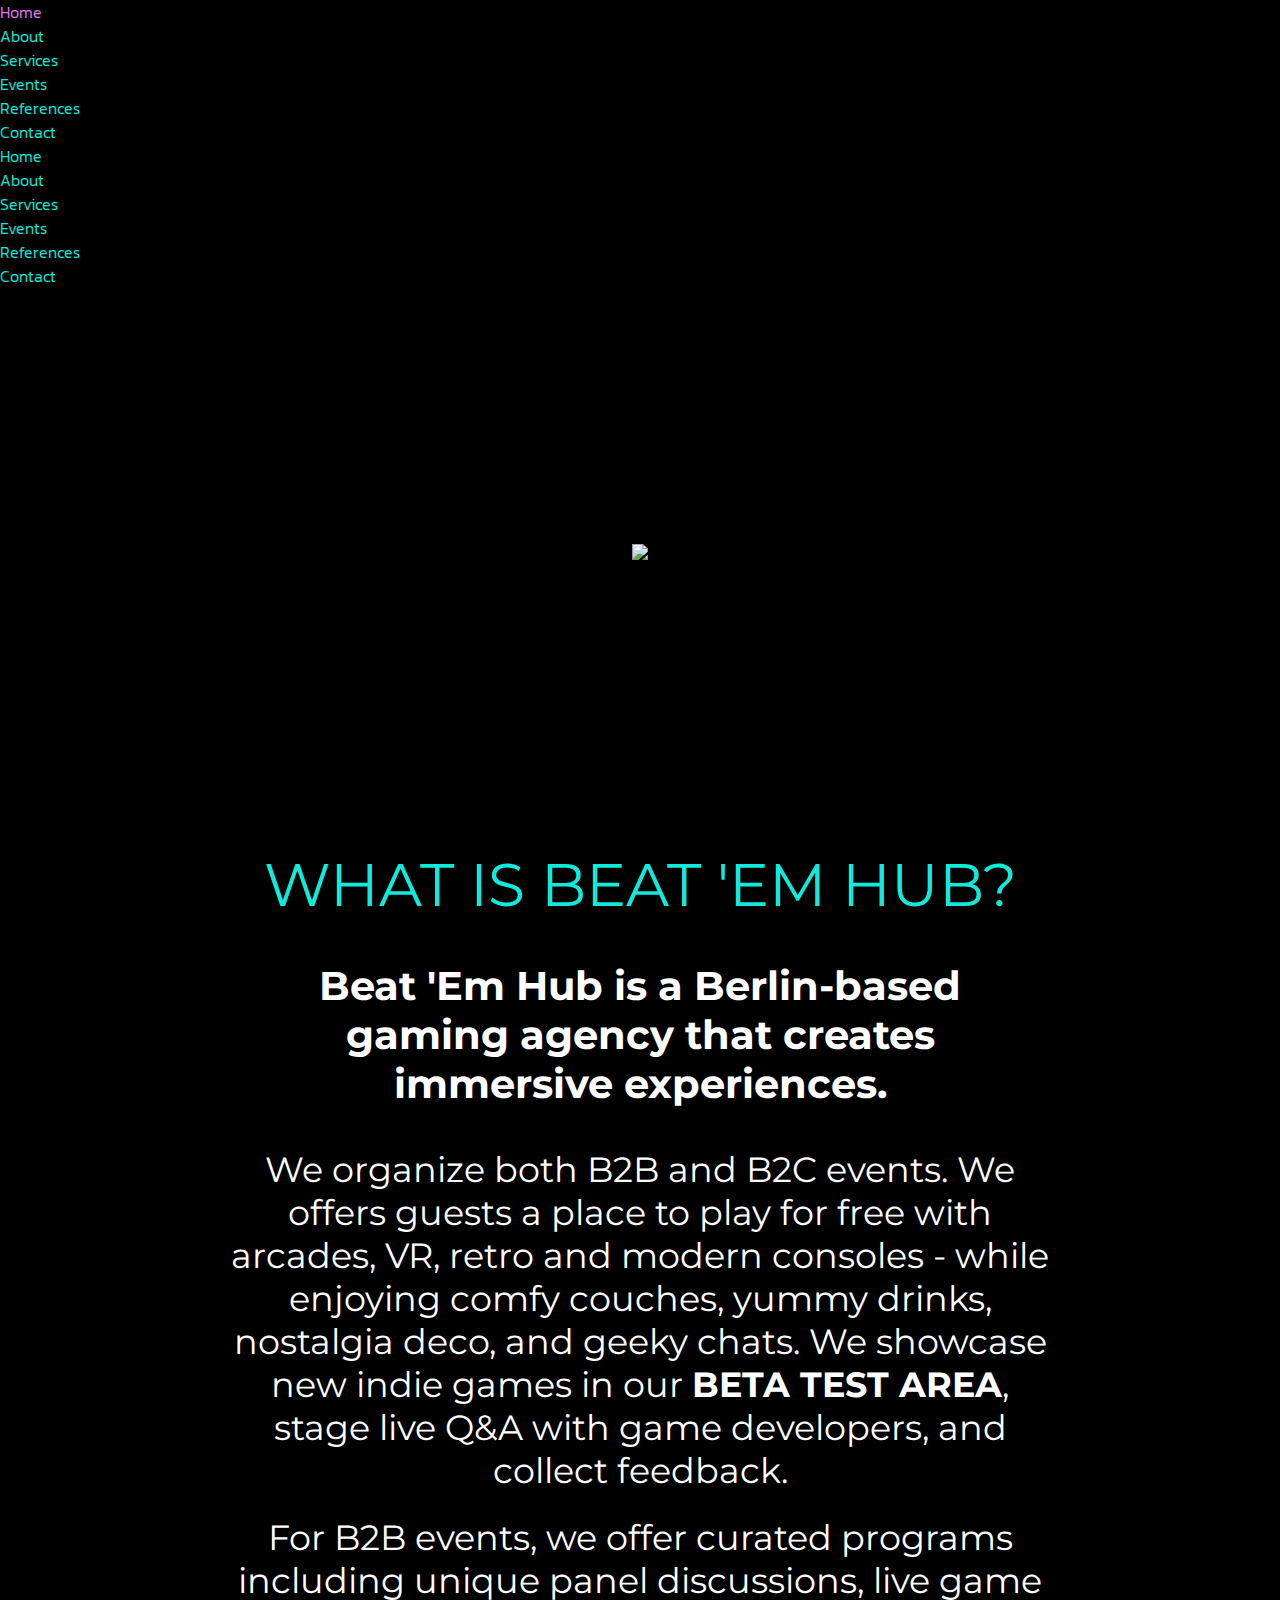
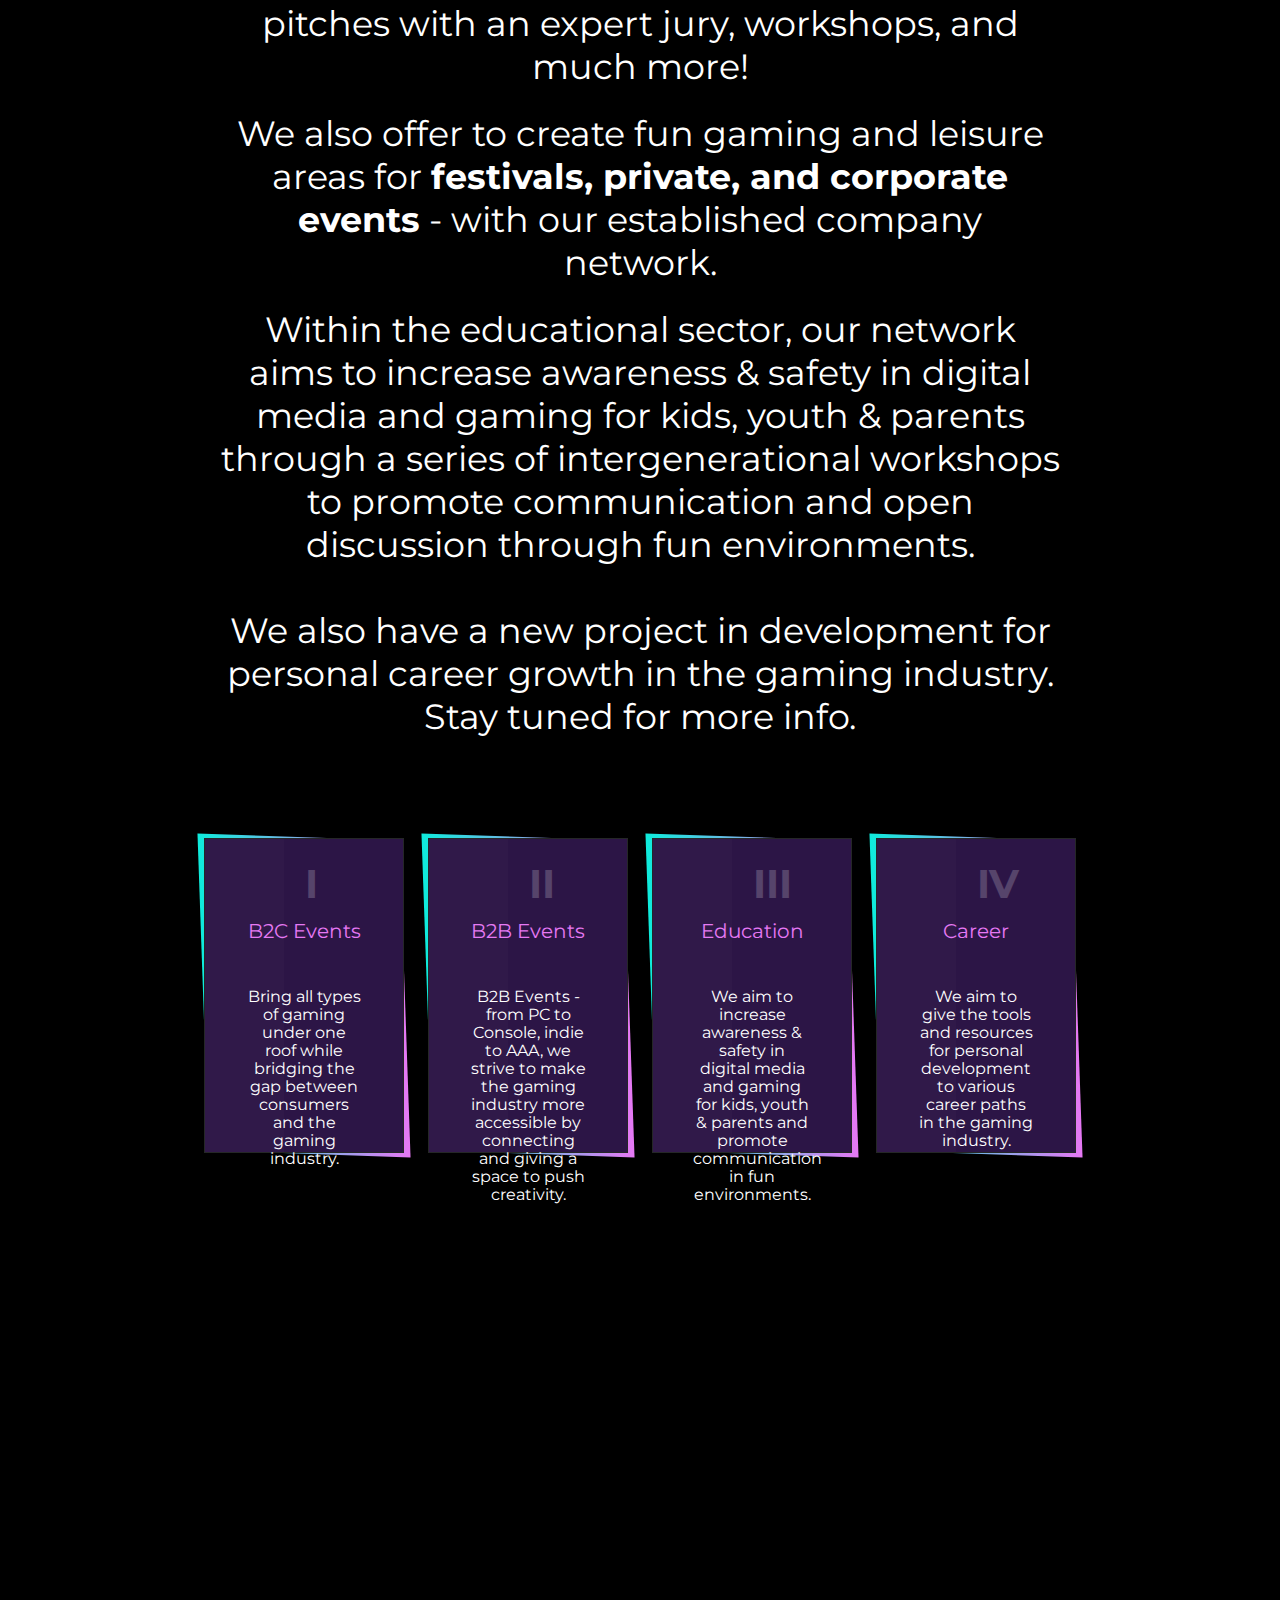
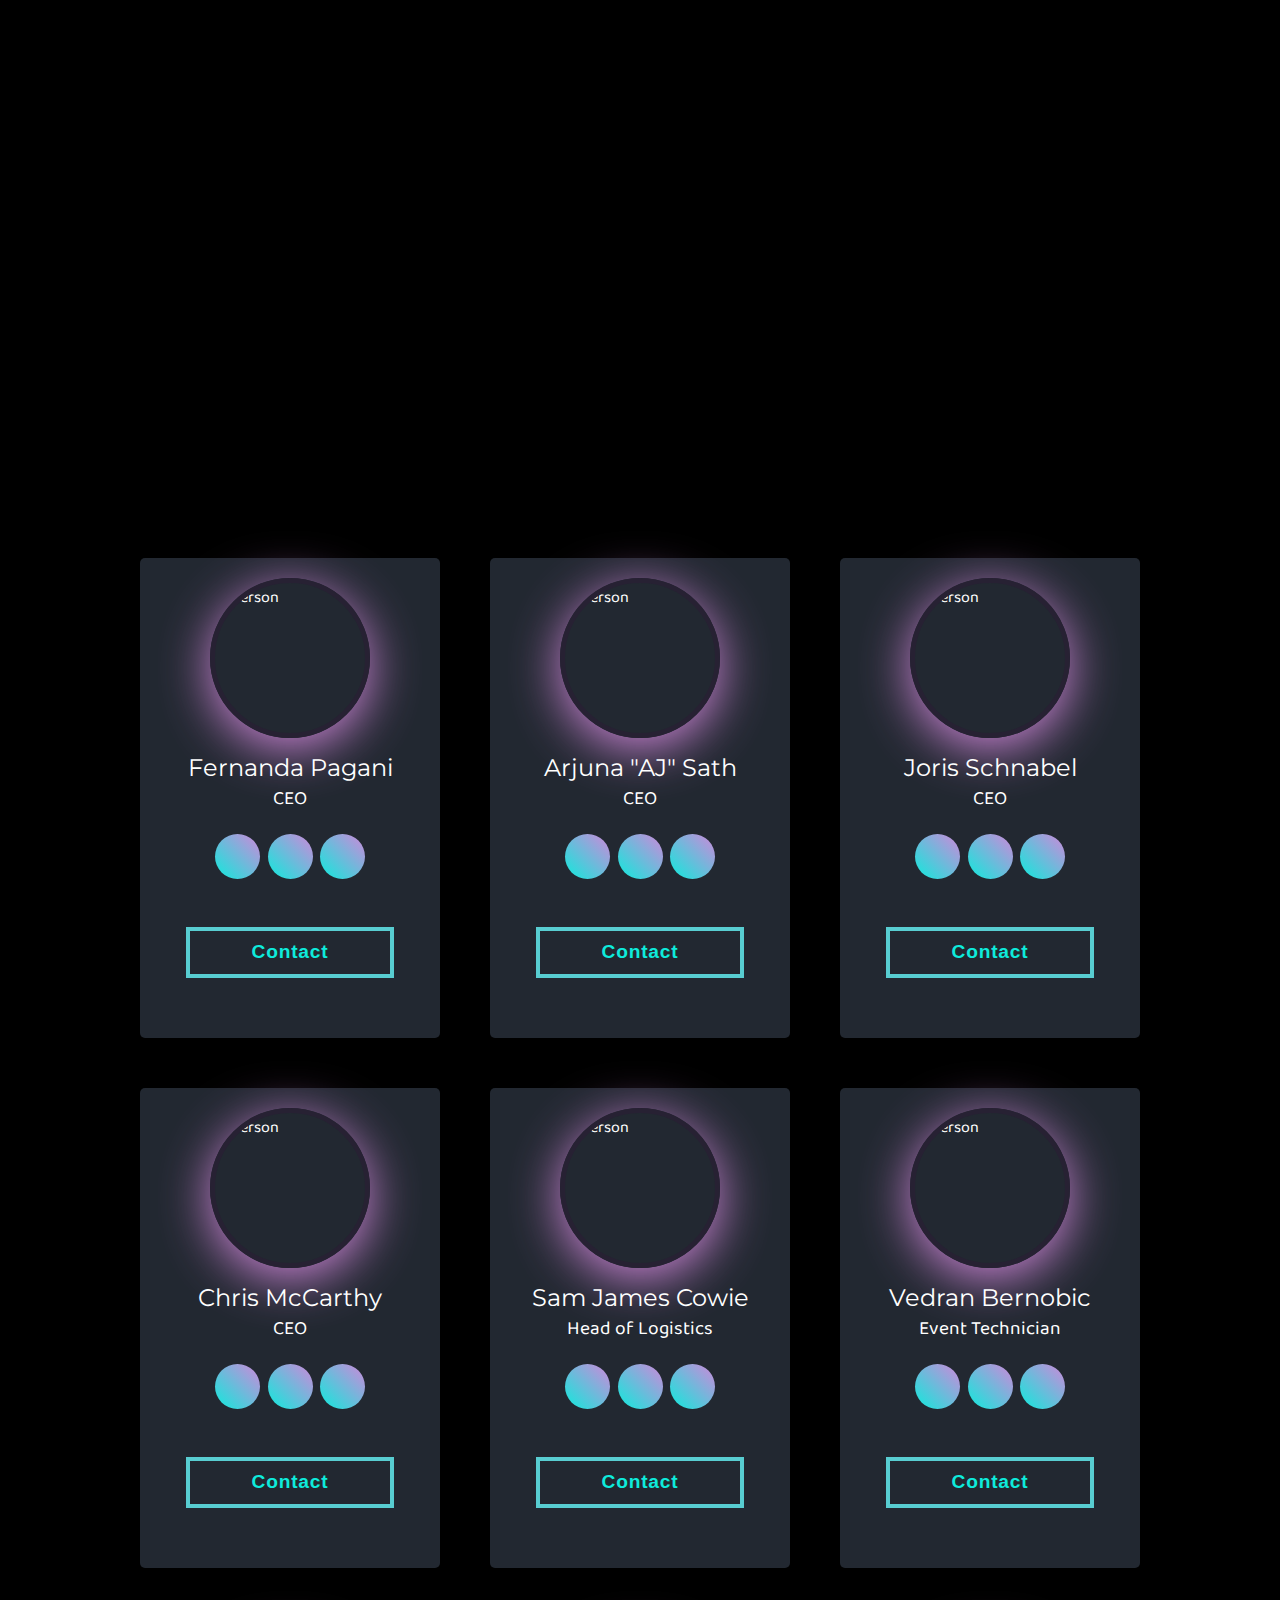
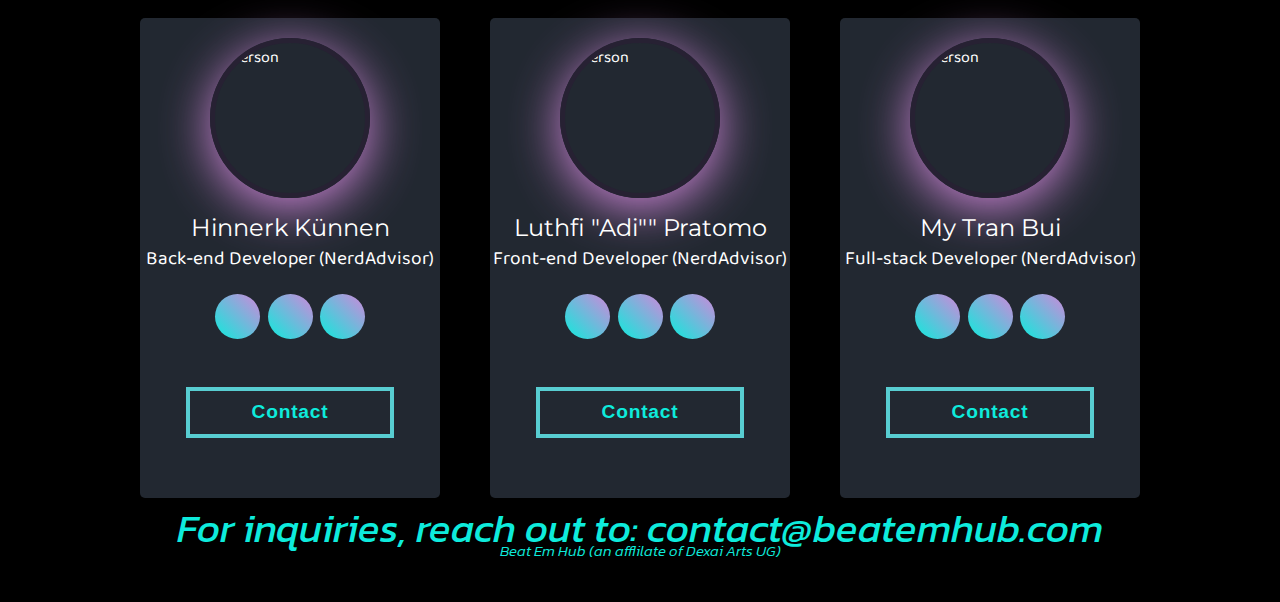
==== aboutus.html @ a9e41e8b "Merge branch 'makeover' of https://github.com/BirdBoxCode/beatemhub into newpages" ====
<!DOCTYPE html>
<html>
  <head>
    <meta charset="UTF-8"/>
    <meta http-equiv="X-UA-Compatible" content="IE=edge"/>
    <meta name="viewport" content="width=device-width, initial-scale=1.0">
    <meta name="twitter:card" content="summary">
    <link rel = "shortcut icon" type = "image/jpg" href = "https://github.com/ThiefinaboX/beatemhub/blob/main/docs/favicon.png?raw=true">
    <link rel="stylesheet" href="https://use.fontawesome.com/releases/v6.1.2/css/all.css">
    <link rel="stylesheet" href="style.css" />
    <link rel="preconnect" href="https://fonts.googleapis.com">
    <link rel="preconnect" href="https://fonts.gstatic.com" crossorigin>
    <link href="https://fonts.googleapis.com/css2?family=Kanit:wght@200;300;500;600&family=Montserrat+Alternates:wght@200&family=Montserrat:wght@300;600&display=swap" rel="stylesheet">
    <link href="https://unpkg.com/aos@2.3.1/dist/aos.css" rel="stylesheet">
    <script src="https://unpkg.com/aos@2.3.1/dist/aos.js"></script>
    <script src="https://kit.fontawesome.com/f1eb067cf6.js" crossorigin="anonymous"></script>
    <title>Beat 'Em Hub</title>
    <meta name="description" content= "Berlin based gaming network and gaming event organiser">
<!-- test -->
  </head>

  <body>
    <div class="boxed-wrapper">
      <header>
        <nav class ="beh-nav">
          <a id="home"></a>
          <ul>
            <li><a href="index.html" onclick="slowScrollToElement('home')">Home</a></li>
            <li><a href="aboutus.html" onclick="slowScrollToElement('aboutarea')">About</a></li>
            <li><a href="services.html" onclick="slowScrollToElement('servicesarea')">Services</a></li>
            <li><a href="events.html" onclick="slowScrollToElement('events')">Events</a></li>
            <li><a href="references.html" onclick="slowScrollToElement('clientarea')">References</a></li>
            <li><a href="#contactarea" onclick="slowScrollToElement('contactarea')">Contact</a></li>
          </ul>
        </nav>
        <div class ="mobile-nav">
          <div id="hamburger-icon" onclick="toggleMobileMenu(this)">
            <div class="bar1"></div>
            <div class="bar2"></div>
            <div class="bar3"></div>
            <ul class="mobile-menu">
              <li><a href="#home" onclick="slowScrollToElement('home')">Home</a></li>
              <li><a href="#aboutarea" onclick="slowScrollToElement('aboutarea')">About</a></li>
              <li><a href="#servicesarea" onclick="slowScrollToElement('servicesarea')">Services</a></li>
              <li><a href="#events" onclick="slowScrollToElement('events')">Events</a></li>
              <li><a href="#clientarea" onclick="slowScrollToElement('clientarea')">References</a></li>
              <li><a href="#contactarea" onclick="slowScrollToElement('contactarea')">Contact</a></li>
            </ul>
          </div>
        </div>
        <!-- social icons -->
        <div id="social-icons">
          <ul class = "icons">
            <li>
              <a href="https://discord.gg/Sd22pa438Q" target="_blank">
                <i class="fa-brands fa-discord"></i>
              </a>
            </li>
            <li>
              <a href="https://www.instagram.com/beatemhub/" target="_blank">
                <i class="fa-brands fa-instagram"></i>
              </a>
            </li>
            <li>
              <a href="https://www.facebook.com/BeatEmHub" target="_blank">
                <i class="fab fa-facebook-f"></i>
              </a>
            </li>
            <li>
              <a href="https://www.linkedin.com/company/beat-em-hub/" target="_blank">
                <i class="fab fa-linkedin-in"></i>
              </a>
            </li>
            <li>
              <a href="https://www.meetup.com/de-DE/clash-of-nerds/" target="_blank">
                <i class="fa-brands fa-meetup"></i>
              </a>
            </li>
          </ul>
      </header>
    </div>
    <!-- ************END OF HEADER*********** -->
    <div class="about-wrapper">
      <div class="about-banner">
        <div class="about-title">
          <img id="about-img" src ="https://res.cloudinary.com/depkh8amy/image/upload/v1677274392/Beat%20Em%20Hub/gamer_frslo5.png">
        </div>
      </div>
      <div class = "container">
        <div class="text-wrapper" >
          <h1>What is Beat 'Em Hub?</h1>
          <h2>Beat 'Em Hub is a Berlin-based gaming agency that creates immersive experiences.</h2>
          <p>We organize both B2B and B2C events. We offers guests a place to play for free with arcades, VR, retro and modern consoles - while enjoying comfy couches, yummy drinks, nostalgia deco, and geeky chats. We showcase new indie games in our <strong>BETA TEST AREA</strong>, stage live Q&A with game developers, and collect feedback.</p><br>
          <p>For B2B events, we offer curated programs including unique panel discussions, live game pitches with an expert jury, workshops, and much more!</p>
          <br><p>We also offer to create fun gaming and leisure areas for <strong>festivals, private, and corporate events</strong> - with our established company network.</p>
          <br><p>Within the educational sector, our network aims to increase awareness & safety in digital media and gaming for kids, youth & parents through a series of intergenerational workshops to promote communication and open discussion through fun environments.
          <br><br><p>We also have a new project in development for personal career growth in the gaming industry. Stay tuned for more info.</p>
        </div>
      </div>
      <ul class="tilesWrap">
        <li>
          <h2>I</h2>
          <h3>B2C Events</h3>
          <p>
            Bring all types of gaming under one roof while bridging the gap between consumers and the gaming industry.
          </p>
          <button>Events</button>
        </li>
        <li>
          <h2>II</h2>
          <h3>B2B Events</h3>
          <p>
            B2B Events - from PC to Console, indie to AAA, we strive to make the gaming industry more accessible by connecting and giving a space to push creativity.
          </p>
          <button>Events</button>
        </li>
        <li>
          <h2>III</h2>
          <h3>Education</h3>
          <p>
            We aim to increase awareness & safety in digital media and gaming for kids, youth & parents and promote communication in fun environments.
          </p>
          <button>Read more</button>
        </li>
        <li>
          <h2>IV</h2>
          <h3>Career</h3>
          <p>
            We aim to give the tools and resources for personal development to various career paths in the gaming industry.
          </p>
          <button>Read more</button>
        </li>
      </ul>
      <div class = "container" data-aos="flip-up">
        <div class="text-wrapper" >
        <br><p> BEAT EM HUB has an international founding and core team that masters all aspects and delivers services around gaming, event production, logistics, infrastructure, team communication, IT management, digital integration, timeline coordination, DJing, sound & visual design,
        creative concept, copywriting, content, journalism, photography, film, project handling, budget planning, and more, on- & offline.
        <br><br>For every client, BEAT EM HUB sets up a tailor-fit team to maximize efficiency, effectiveness, and safety of each project's handling.
        We aim 24/7 to minimize overhead and maximize WOW for our clients and all gamers.          </p>
        </div>
      </div>
      <div class = "container" data-aos="flip-up">
        <div class="text-wrapper" >
          <h1>Who is Beat 'Em Hub?</h1>
        </div>
      </div>
      <!-- Profile Cards -->
      <div class="container3">
        <div class="card">
          <img src="https://media.licdn.com/dms/image/D4E35AQEYn1F-x8bg-g/profile-framedphoto-shrink_800_800/0/1671014796028?e=1675540800&v=beta&t=1GIGhesQ4h-UzZKjZeEcU4ay9T5zk_vjok6P35EB4ek" alt="Person" class="card__image">
          <p class="card__name">Fernanda Pagani</p>
          <div class="grid-container">
            <div class="grid-child-posts">
                CEO
            </div>
          </div>
          <ul class="social-icons">
            <li><a href="#"><i class="fa fa-instagram"></i></a></li>
            <li><a href="#"><i class="fa fa-linkedin"></i></a></li>
            <li><a href="#"><i class="fa fa-codepen"></i></a></li>
          </ul>
          <button class="btn draw-border">Contact</button>
        </div>
        <div class="card">
          <img src="https://media.licdn.com/dms/image/C5603AQHdOAqNKUxK3g/profile-displayphoto-shrink_800_800/0/1606993577022?e=1680134400&v=beta&t=7ivlLKEfTnd1SWMiK7a7rP49HzK6RXRmgN_hsGjtZ9E" alt="Person" class="card__image">
          <p class="card__name">Arjuna "AJ" Sath</p>
          <div class="grid-container">
            <div class="grid-child-posts">
              CEO
            </div>
          </div>
          <ul class="social-icons">
            <li><a href="#"><i class="fa fa-instagram"></i></a></li>
            <li><a href="#"><i class="fa fa-linkedin"></i></a></li>
            <li><a href="#"><i class="fa fa-codepen"></i></a></li>
          </ul>
          <button class="btn draw-border">Contact</button>
        </div>
        <div class="card">
          <img src="http://dexai-arts.com/wp-content/uploads/2021/05/joris.png" alt="Person" class="card__image">
          <p class="card__name">Joris Schnabel</p>
          <div class="grid-container">
            <div class="grid-child-posts">
              CEO
            </div>
          </div>
          <ul class="social-icons">
            <li><a href="#"><i class="fa fa-instagram"></i></a></li>
            <li><a href="#"><i class="fa fa-linkedin"></i></a></li>
            <li><a href="#"><i class="fa fa-codepen"></i></a></li>
          </ul>
          <button class="btn draw-border">Contact</button>
        </div>
        <div class="card">
          <img src="https://media.licdn.com/dms/image/C4D03AQER0wOQeohcrA/profile-displayphoto-shrink_800_800/0/1652430649078?e=1680134400&v=beta&t=ISozqfj9vorOrFqaZlZmJ5PB2iKhq23njZoG09WfOcg" alt="Person" class="card__image">
          <p class="card__name">Chris McCarthy</p>
          <div class="grid-container">
            <div class="grid-child-posts">
              CEO
            </div>
          </div>
          <ul class="social-icons">
            <li><a href="#"><i class="fa fa-instagram"></i></a></li>
            <li><a href="#"><i class="fa fa-linkedin"></i></a></li>
            <li><a href="#"><i class="fa fa-codepen"></i></a></li>
          </ul>
          <button class="btn draw-border">Contact</button>
        </div>
        <div class="card">
          <img src="https://media.licdn.com/dms/image/C4D03AQFW6hfByWcOhg/profile-displayphoto-shrink_800_800/0/1652347463064?e=1680134400&v=beta&t=JndWiWWeSSgaKf1N6ZxdYnzoL9F7vBrK2XHSWNeQE-c" alt="Person" class="card__image">
          <p class="card__name">Sam James Cowie</p>
          <div class="grid-container">
            <div class="grid-child-posts">
              Head of Logistics
            </div>
          </div>
          <ul class="social-icons">
            <li><a href="#"><i class="fa fa-instagram"></i></a></li>
            <li><a href="#"><i class="fa fa-linkedin"></i></a></li>
            <li><a href="#"><i class="fa fa-codepen"></i></a></li>
          </ul>
          <button class="btn draw-border">Contact</button>
        </div>
        <div class="card">
          <img src="https://media.licdn.com/dms/image/D5603AQFQRfx6Xy2CVA/profile-displayphoto-shrink_800_800/0/1665684600947?e=1680134400&v=beta&t=vk2GejS3uraxDD_FFG7WqRbkrqUtBXe6xyvFdJQwxcE" alt="Person" class="card__image">
          <p class="card__name">Vedran Bernobic</p>
          <div class="grid-container">
            <div class="grid-child-posts">
              Event Technician
            </div>
          </div>
          <ul class="social-icons">
            <li><a href="#"><i class="fa fa-instagram"></i></a></li>
            <li><a href="#"><i class="fa fa-linkedin"></i></a></li>
            <li><a href="#"><i class="fa fa-codepen"></i></a></li>
          </ul>
          <button class="btn draw-border">Contact</button>
        </div>
        <div class="card">
          <img src="https://media.licdn.com/dms/image/C4E03AQGwqGhkwmof1Q/profile-displayphoto-shrink_400_400/0/1598379060043?e=1680739200&v=beta&t=hxUObl4OY7Hk3v_XM2v_AhhpX9lAk6EnPFLZ4cGfeTM" alt="Person" class="card__image">
          <p class="card__name">Hinnerk Künnen</p>
          <div class="grid-container">
            <div class="grid-child-posts">
              Back-end Developer (NerdAdvisor)
            </div>
          </div>
          <ul class="social-icons">
            <li><a href="#"><i class="fa fa-instagram"></i></a></li>
            <li><a href="#"><i class="fa fa-linkedin"></i></a></li>
            <li><a href="#"><i class="fa fa-codepen"></i></a></li>
          </ul>
          <button class="btn draw-border">Contact</button>
        </div>
        <div class="card">
          <img src="https://media.licdn.com/dms/image/D4E35AQHfIb95U3vEBQ/profile-framedphoto-shrink_400_400/0/1671014598559?e=1675681200&v=beta&t=RUJIGs64AKyxuEVe6wKGDUJm1iQ3D3lKlv8MnjvskzU" alt="Person" class="card__image">
          <p class="card__name">Luthfi "Adi"" Pratomo</p>
          <div class="grid-container">
            <div class="grid-child-posts">
              Front-end Developer (NerdAdvisor)
            </div>
          </div>
          <ul class="social-icons">
            <li><a href="#"><i class="fa fa-instagram"></i></a></li>
            <li><a href="#"><i class="fa fa-linkedin"></i></a></li>
            <li><a href="#"><i class="fa fa-codepen"></i></a></li>
          </ul>
          <button class="btn draw-border">Contact</button>
        </div>
        <div class="card">
          <img src="https://encrypted-tbn0.gstatic.com/images?q=tbn:ANd9GcTNk-NWvVg2Tv4fxVza-QZIMB2GXLWk7IA5qw&usqp=CAU" alt="Person" class="card__image">
          <p class="card__name">My Tran Bui</p>
          <div class="grid-container">
            <div class="grid-child-posts">
              Full-stack Developer (NerdAdvisor)
            </div>
          </div>
          <ul class="social-icons">
            <li><a href="#"><i class="fa fa-instagram"></i></a></li>
            <li><a href="#"><i class="fa fa-linkedin"></i></a></li>
            <li><a href="#"><i class="fa fa-codepen"></i></a></li>
          </ul>
          <button class="btn draw-border">Contact</button>
        </div>
      </div>
      <footer class="center-footer">
          <div id="email-contact">
            <p class="email"><strong>For inquiries, reach out to: <a href = "mailto:contact@beatemhub.com">contact@beatemhub.com</a></strong></p>
          </div>
          <p2>Beat Em Hub (an afflilate of Dexai Arts UG)</p>
      </footer>
    </div>
    </body>
  <script src="script.js"></script>
  </html>
---- style.css ----
@import url('https://fonts.googleapis.com/css2?family=Orbitron&family=Roboto&display=swap');
@import url("https://fonts.googleapis.com/css2?family=Baloo+Paaji+2:wght@400;500&display=swap");

@import url("components/navbar.css");
@import url("components/video.css");
@import url("components/images.css");
@import url("components/footer.css");
@import url("components/cards.css");
@import url("components/animations.css");

*{
  margin: 0px;
  padding: 0px;
  box-sizing: border-box;
}

.boxed-wrapper {
  display: block;
  width: 100%;
}

body {
  height: 100%;
  width: 100%;
  font-family: 'Kanit', sans-serif;
  font-weight: 300;
  color: white;
  background-color: black;
  min-height: 100%;
  overflow-x: hidden;
}

/* *******TEXT********* */
.container {
  background-color: rgba(255,255,255,0);
  margin: auto;
  padding: auto;
  display: flex;
}

#border-bottom {
  background: linear-gradient(180deg, rgba(0, 0, 0, 0) 0%, #D087DA 86.98%);
  box-shadow: 0px 4px 4px rgba(0, 0, 0, 0.25);
  width: 100%;
  height:20px;
}

#border-top {
  background: linear-gradient(180deg, rgba(0, 0, 0, 0) 0%, #D087DA 86.98%);
  box-shadow: 0px 4px 4px rgba(0, 0, 0, 0.25);
  transform: matrix(1, 0, 0, -1, 0, 0);
  width: 100%;
  height:20px;
}

#event-border-top {
  background: linear-gradient(180deg, #000000 0%, #D087DA 86.98%, #000000 100%);

  width: 100%;
  height:50px;
}

#event-border-bottom {
  background: linear-gradient(180deg, #000000 0%, #D087DA 86.98%, #000000 100%);

  transform: matrix(1, 0, 0, -1, 0, 0);
  width: 100%;
  height:50px;
}

.text-wrapper {
  box-sizing: border-box;
  /* background-color: #000000; */
  text-align: center;
  position: relative;
  padding-left: 200px;
  padding-right: 200px;
  margin-top: 40px;
  margin-bottom: 40px;
  width: 100%;
  display: block;
}

a{
  color: #0eebdc;
  text-decoration: none;
}

a:hover {
  color: #e678f4;
  transition: 0.5s;
}

h1 {
  font: 60px 'Montserrat', sans-serif;
  text-transform: uppercase;
  color: #0eebdc;
  text-align: center;
  text-size-adjust: auto;
  padding: 00px 40px;
}

h2 {
  padding: 40px 80px;
  font: 40px 'Montserrat', sans-serif;
  color: white;
  font-weight: bold;
}

h3 {
  padding-bottom: 40px;
  font: 50px 'Montserrat', sans-serif;
  color: #0eebdc;
  margin: auto;
}

h4 {
  padding-bottom: 40px;
  font: 30px 'Montserrat', sans-serif;
  color: #0eebdc;
  margin: auto;
}

p {
  margin: 00px 20px;
  font: 35px 'Montserrat', sans-serif;
}

.caption {
  display: flex;
  text-align: center;
  position: absolute;
  top: 40%;
  letter-spacing: 8px;
  font: 'Montserrat', sans-serif;
  font-size: 70px;
  font-weight: lighter;
  text-transform: uppercase;
  opacity: 1;
  color: white;
  background: rgba(0, 0, 0, 0.60);
  padding-left: 8px;
  margin: 0;
}

.fade-in {
  opacity: 0;
  transition: opacity 250ms ease-in;
}

.fade-in.appear {
  opacity: 1;
}

.from-left {
  grid-column: 2 / 3;
  transform: translateX(-50%)
}

.from-right {
  grid-column: 3 / 4;
  transform: translateX(+50%)
}

/* backgrounds */

.about-wrapper {
  background-image: url("https://res.cloudinary.com/depkh8amy/image/upload/v1677276606/Beat%20Em%20Hub/about-bg_hxadrf.png");
  background-size: cover;
  background-attachment: fixed;
  min-height: 100vh;
  width: 100%;
}

/* Page Banners */

.about-banner {
  padding-top: 70px;
  width: 100%;
  height: 400px;
  background-attachment: fixed;
}

.about-title {
  height: 100%;
  width: 100%;
  display: flex;
  justify-content: center;
  position: relative;
  top: 20%;
}

#about-img {
  position: absolute
}

/* MEDIA QUERIES */

 /* Medium Devices, Desktops */
@media only screen and (max-width : 992px) {

}

    /* Small Devices, Tablets */
@media only screen and (max-width : 768px) {
  h1 {
    font-size: 40px;
  }

  h2 {
    font-size: 30px;
  }

  h3 {
    font-size: 40px;
  }

  .text-wrapper p {
    font-size: 30px;
    }

  .text-wrapper {
    padding-left: 150px;
    padding-right: 150px;
  }

    #vid-wrapper {
      display: none;
    }

    .caption {
      font-size: 40px;
    }
}

    /* Hamburger Bar Media Query */

@media only screen and (max-width: 600px) {
  header nav {
    display: none;
  }

  #hamburger-icon {
    display: block;
  }

}

    /* Extra Small Devices, Phones */
@media only screen and (max-width : 480px) {

  h1 {
    font-size: 30px;
  }

  h2 {
    font-size: 20px;
    padding-left: 10px;
    padding-right: 10px;
  }

  h3 {
    font-size: 30px;
  }

  .text-wrapper p {
    font-size: 20px;
    }

  .text-wrapper {
    padding-left:  10px;
    padding-right: 10px;
  }

  .email {
    font-size: 30px;
    }

  .bgimg-1, .bgimg-1-bottom {
    background-size: 300px;
    height: 700px;
    background-attachment: scroll !important;
  }

  .bgimg-1-bottom {
    height: 600px;
  }

  .bgimg-2,
  .bgimg-4,
  .bgimg-5,
  .bgimg-6,
  .bgimg-7,
  .bgimg-8,
  .bgimg-9,
  .bgimg-10,
  .bgimg-11,
  .bgimg-3 {
    height: 380px;
    background-attachment: scroll !important;
    background-size: 700px;
  }

  #vid-wrapper {
    display: none;
  }

  #vid-wrapper-mobile {
    display: block;
  }

  .caption {
    font-size: 20px;
  }

  .open .mobile-menu {
    display: flex;
    flex-direction: column;
    align-items: center;
    justify-content: flex-start;
    max-height: 240px;
    }

  .mobile-menu {
    display: none;
    position: flex;
    font-size: 20px;
    top: 00px;
    left: 0;
    width: 100%;
    background-color: black;
  }
}

 /* Custom, iPhone Retina */
@media only screen and (max-width : 320px) {
  h1 {
    font-size: 20px;
  }

  h2 {
    font-size: 20px;
  }

  h3 {
    font-size: 20px;
  }

  .text-wrapper p {
    font-size: 20px;
    }

  .text-wrapper {
    padding: 0px;
  }

  #vid-wrapper {
    display: none;
  }

  #vid-wrapper-mobile {
    display: block;
  }

  .caption {
    font-size: 20px;
  }

  .bgimg-1, .bgimg-1-bottom {
    background-size: 300px;
    height: 700px;
  }

  .bgimg-1
  .bgimg-2,
  .bgimg-4,
  .bgimg-5,
  .bgimg-6,
  .bgimg-7,
  .bgimg-8,
  .bgimg-9,
  .bgimg-10,
  .bgimg-11,
  .bgimg-3 {
    height: 380px;
    background-attachment: scroll !important;
    background-size: cover;
}
}
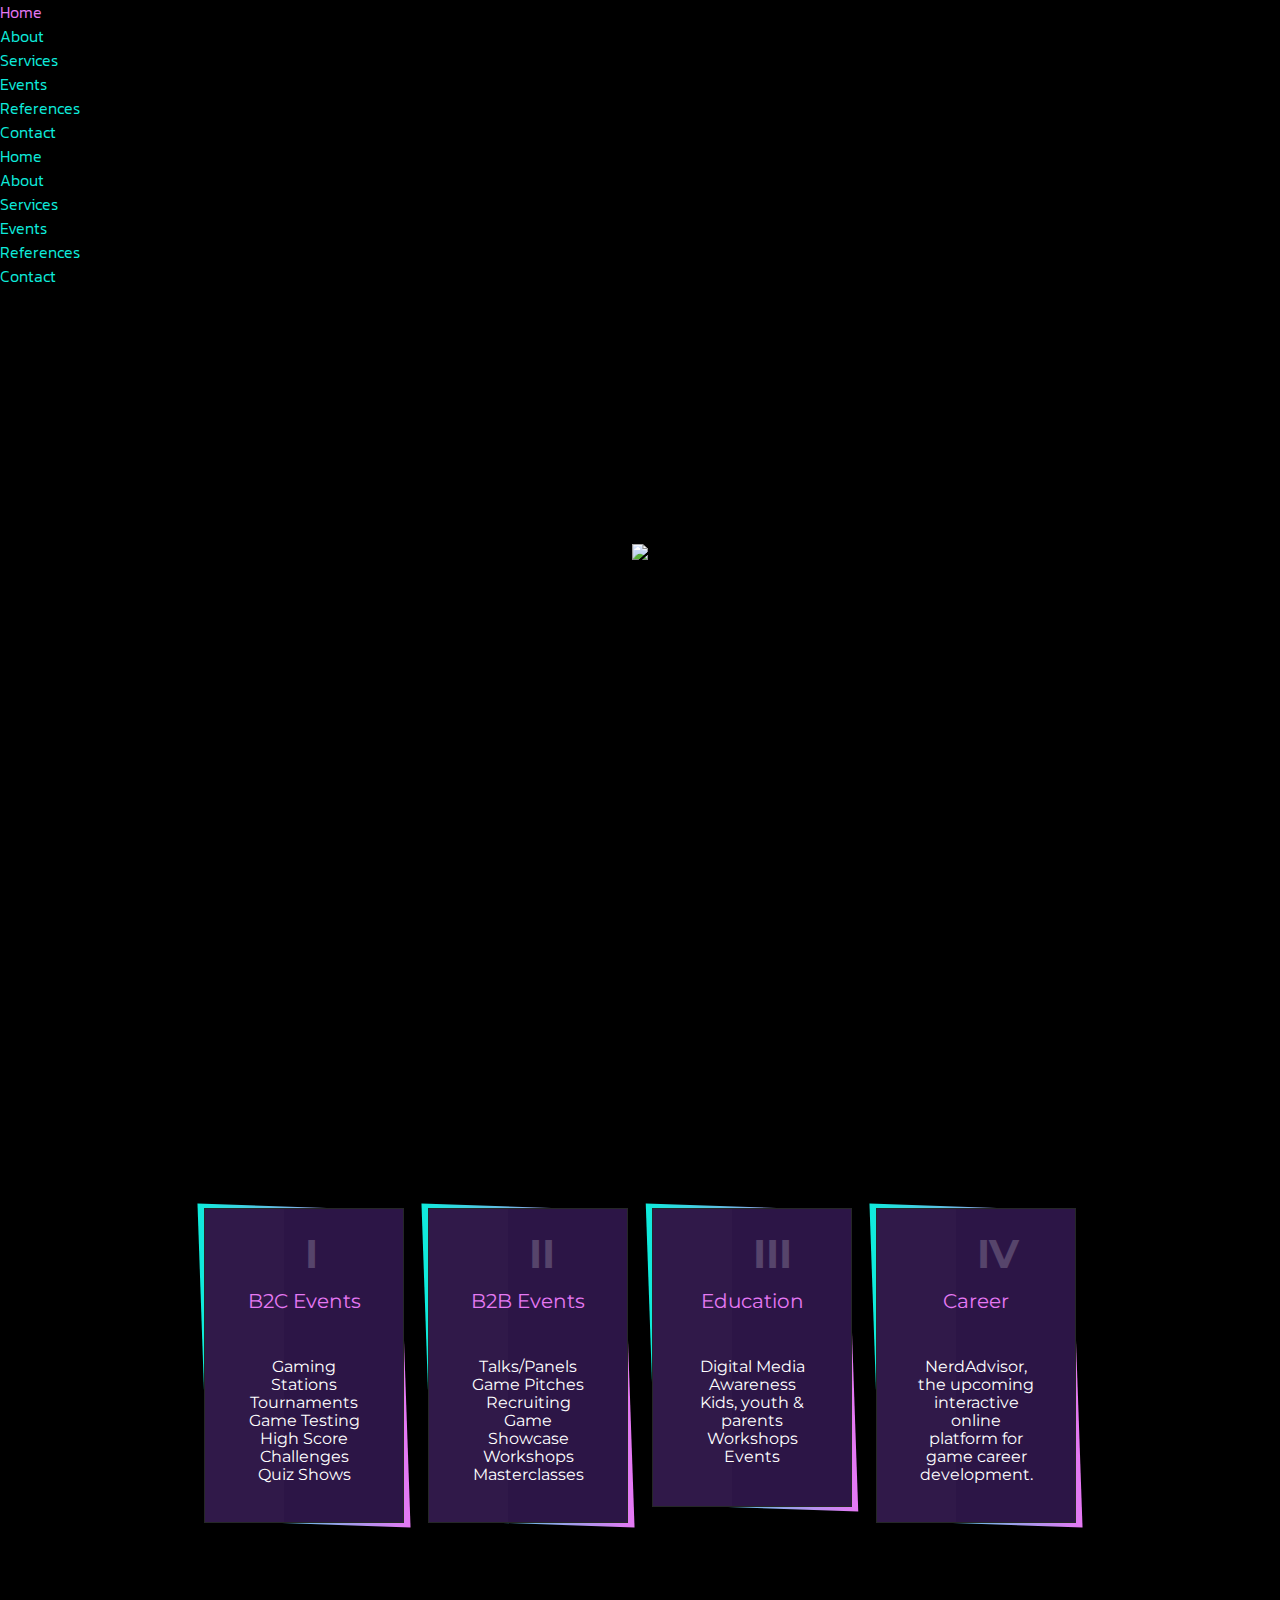
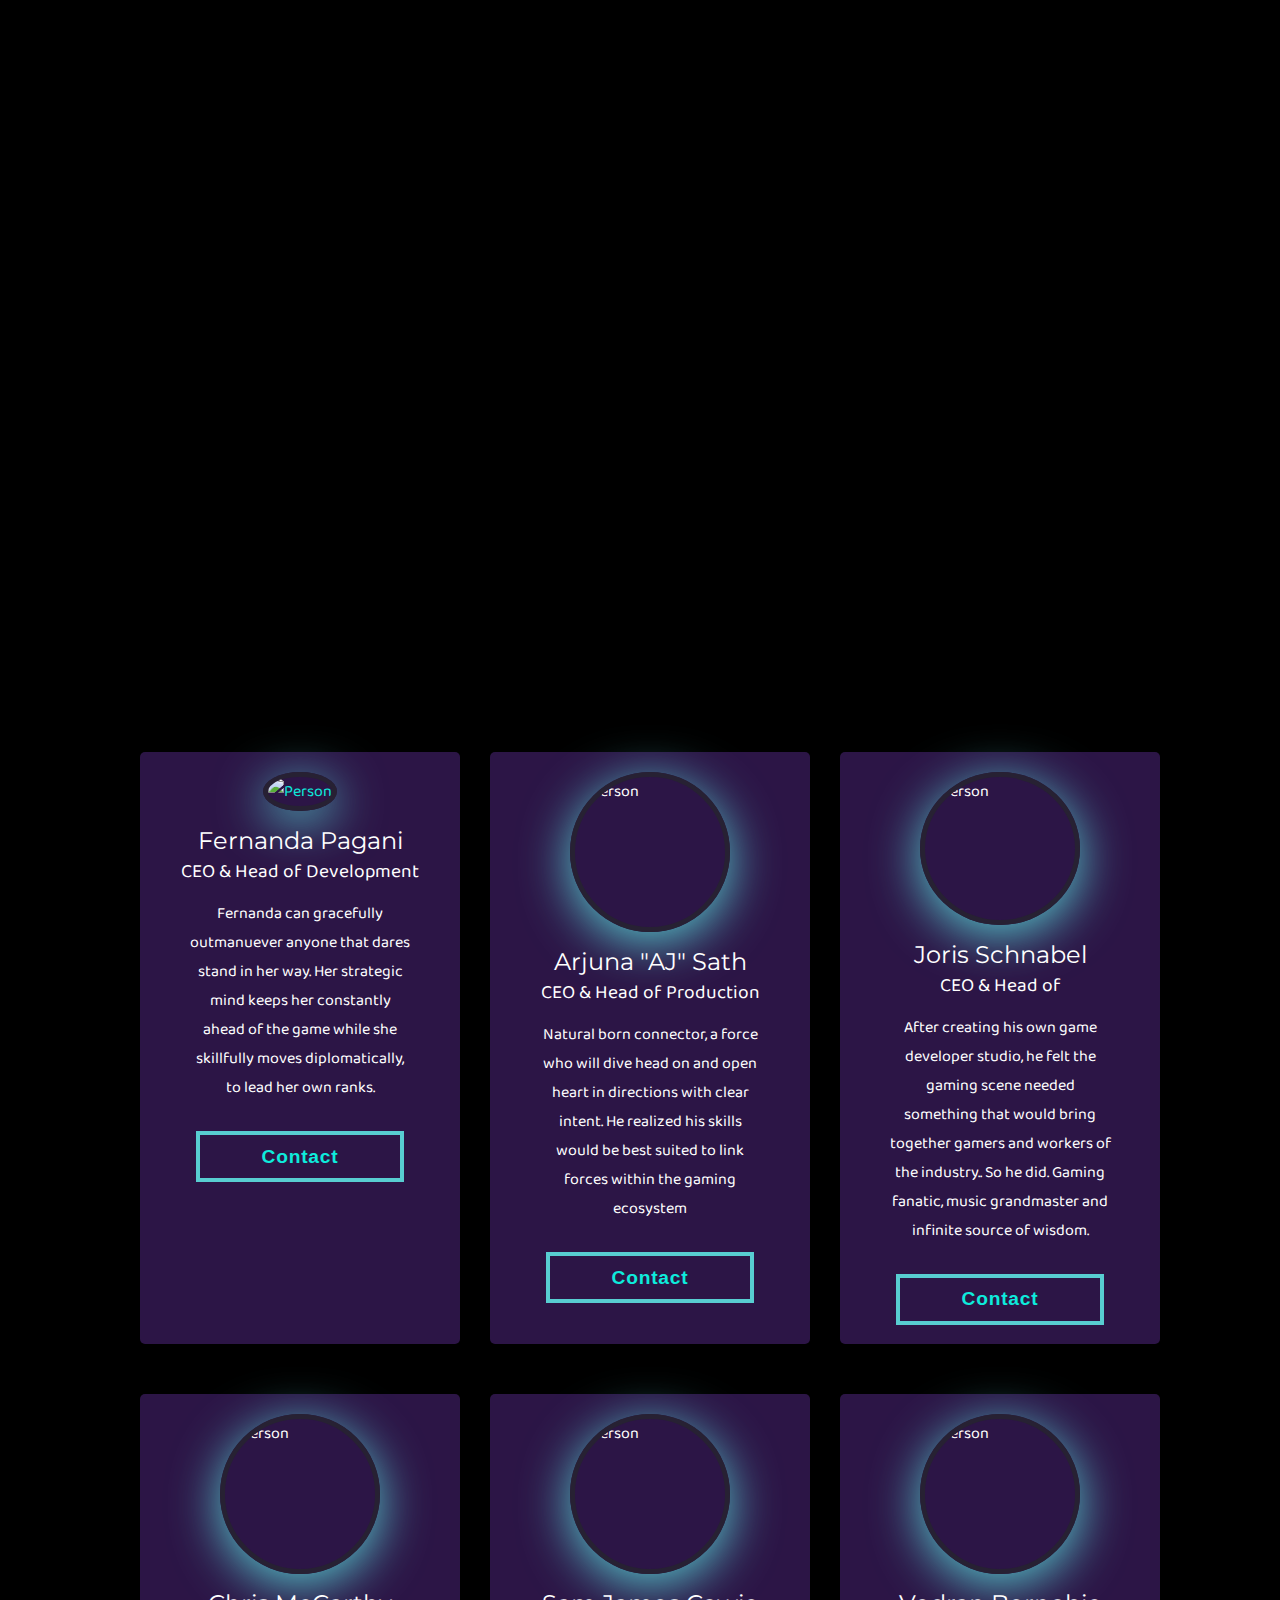
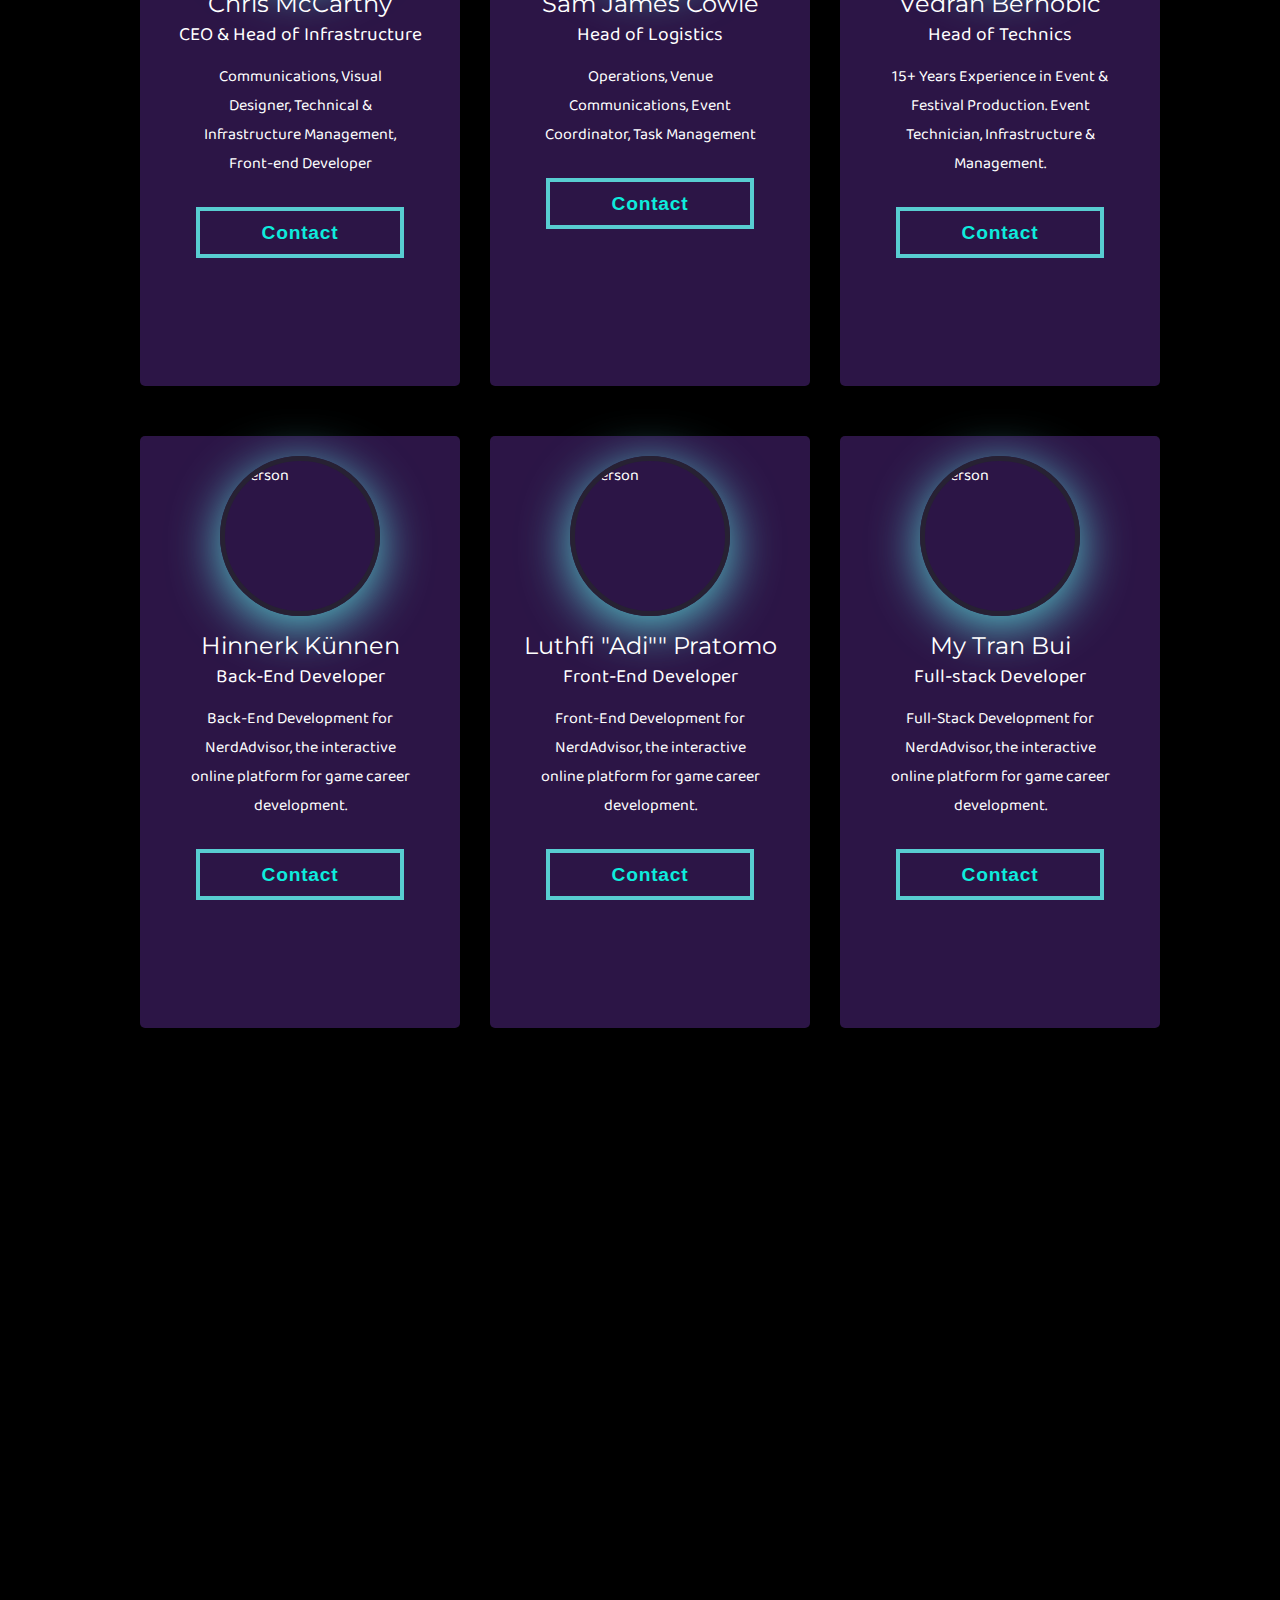
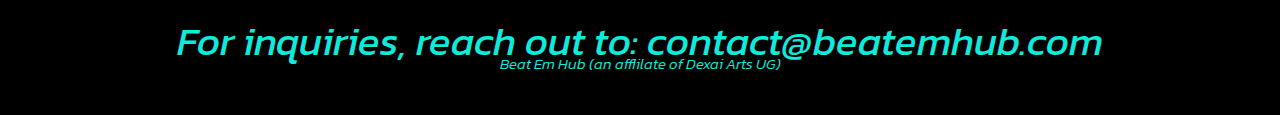
==== commit 3ac93614: "Merge pull request #187 from BirdBoxCode/newpages" ====
--- a/aboutus.html
+++ b/aboutus.html
@@ -86,202 +86,216 @@
           <img id="about-img" src ="https://res.cloudinary.com/depkh8amy/image/upload/v1677274392/Beat%20Em%20Hub/gamer_frslo5.png">
         </div>
       </div>
-      <div class = "container">
+
+      <div class = "container" data-aos="fade-right"
+      data-aos-offset="500"
+      data-aos-easing="ease-in-sine">
         <div class="text-wrapper" >
-          <h1>What is Beat 'Em Hub?</h1>
-          <h2>Beat 'Em Hub is a Berlin-based gaming agency that creates immersive experiences.</h2>
-          <p>We organize both B2B and B2C events. We offers guests a place to play for free with arcades, VR, retro and modern consoles - while enjoying comfy couches, yummy drinks, nostalgia deco, and geeky chats. We showcase new indie games in our <strong>BETA TEST AREA</strong>, stage live Q&A with game developers, and collect feedback.</p><br>
-          <p>For B2B events, we offer curated programs including unique panel discussions, live game pitches with an expert jury, workshops, and much more!</p>
-          <br><p>We also offer to create fun gaming and leisure areas for <strong>festivals, private, and corporate events</strong> - with our established company network.</p>
-          <br><p>Within the educational sector, our network aims to increase awareness & safety in digital media and gaming for kids, youth & parents through a series of intergenerational workshops to promote communication and open discussion through fun environments.
-          <br><br><p>We also have a new project in development for personal career growth in the gaming industry. Stay tuned for more info.</p>
-        </div>
-      </div>
+          <h1>What is Beat Em Hub?</h1>
+          <h2>Beat Em Hub is a Berlin-based gaming agency that creates immersive experiences.</h2>
+        </div>
+      </div>
+
+    <!-- 4 Pillar Cards -->
+
       <ul class="tilesWrap">
         <li>
           <h2>I</h2>
           <h3>B2C Events</h3>
           <p>
-            Bring all types of gaming under one roof while bridging the gap between consumers and the gaming industry.
+            Gaming Stations<br>Tournaments <br>Game Testing <br>High Score Challenges <br>Quiz Shows
           </p>
-          <button>Events</button>
         </li>
         <li>
           <h2>II</h2>
           <h3>B2B Events</h3>
           <p>
-            B2B Events - from PC to Console, indie to AAA, we strive to make the gaming industry more accessible by connecting and giving a space to push creativity.
+            Talks/Panels<br>Game Pitches <br>Recruiting <br>Game Showcase <br>Workshops <br> Masterclasses
           </p>
-          <button>Events</button>
         </li>
         <li>
           <h2>III</h2>
           <h3>Education</h3>
           <p>
-            We aim to increase awareness & safety in digital media and gaming for kids, youth & parents and promote communication in fun environments.
+           Digital Media Awareness <br> Kids, youth & parents <br> Workshops <br> Events
           </p>
-          <button>Read more</button>
         </li>
         <li>
           <h2>IV</h2>
           <h3>Career</h3>
           <p>
-            We aim to give the tools and resources for personal development to various career paths in the gaming industry.
+            NerdAdvisor, the upcoming interactive online platform for game career development.
           </p>
-          <button>Read more</button>
+          <!-- <button>Read more</button> -->
         </li>
       </ul>
+      <br>
+      <br>
+
+      <div class="wrapper2" data-aos="flip-right">
+        <div class="tabs">
+          <div class="tab">
+            <input type="radio" name="css-tabs" id="tab-1" checked class="tab-switch">
+            <label for="tab-1" class="tab-label">B2C</label>
+            <div class="tab-content">For B2C events (e.g. our monthly event series, "Clash of Nerds" at Sisyfass) we offer guests a place to play for free with arcades, VR, retro and modern consoles, trading card games, pen & paper - while enjoying comfy couches, yummy drinks, nostalgia deco, and geeky chats.
+              <br><br>We showcase new indie games in various stages of development and gamify feedback collection. </div>
+          </div>
+          <div class="tab">
+            <input type="radio" name="css-tabs" id="tab-2" class="tab-switch">
+            <label for="tab-2" class="tab-label">B2B</label>
+            <div class="tab-content">We support all areas of gaming from Indie to AAA, PC to VR to Mobile. <br> <br>For B2B events, we offer curated programs including unique panel discussions, masterclasses, game showcases, workshops, live game pitches with an expert jury, and much more!</div>
+          </div>
+          <div class="tab">
+            <input type="radio" name="css-tabs" id="tab-3" class="tab-switch">
+            <label for="tab-3" class="tab-label">Education</label>
+            <div class="tab-content">Within the educational sector, our network aims to increase awareness & safety in digital media and gaming for kids, youth & parents through a series of intergenerational workshops to promote communication and open discussion through fun environments.</div>
+          </div>
+          <div class="tab">
+            <input type="radio" name="css-tabs" id="tab-4" class="tab-switch">
+            <label for="tab-4" class="tab-label">Career</label>
+            <div class="tab-content">NerdAdvisor is an interactive online platform for game career development. Through a reward-based gamified approach, the goal is to expand & inspire talent towards the gaming industry by offering hands-on experience to job seekers to forge a career path. Stay tuned for more info on development!</div>
+          </div>
+        </div>
+      </div>
+
+      <!-- <div class = "container" data-aos="flip-down">
+        <div class="text-wrapper" >
+          <p>For B2C events (e.g. our monthly event series, "Clash of Nerds" at Sisyfass) we offer guests a place to play for free with arcades, VR, retro and modern consoles, trading card games, pen & paper - while enjoying comfy couches, yummy drinks, nostalgia deco, and geeky chats. </p>
+          <br><p>We showcase new indie games in various stages of development and gamify feedback collection.</p><br>
+          <p>For B2B events, we offer curated programs including unique panel discussions, live game pitches with an expert jury, workshops, and much more!</p>
+          <br><p>We also offer to create fun gaming and leisure areas for <strong>festivals, conferences, private, and corporate events</strong> - with our established company network.</p>
+          <br><p>Within the educational sector, our network aims to increase awareness & safety in digital media and gaming for kids, youth & parents through a series of intergenerational workshops to promote communication and open discussion through fun environments.
+          <br><br><p>We also have a new project in development for personal career growth in the gaming industry. Stay tuned for more info.</p>
+        </div>
+      </div> -->
+
+      <div class = "container" data-aos="fade-right">
+        <div class="text-wrapper" >
+          <h1>Who is Beat Em Hub?</h1>
+          <h2>We are an internationally founded team of experts, professionals and experienced event organizers in and out of the gaming industry.</h2>
+        </div>
+      </div>
+
+      <!-- Profile Cards -->
+      <div class="container3">
+        <div class="card">
+          <a href="https://www.linkedin.com/in/fernanda-greta-pagani-3a729517b/"><img src="https://media.licdn.com/dms/image/C4E03AQFG9eTh5479Tg/profile-displayphoto-shrink_800_800/0/1600786130117?e=1682553600&v=beta&t=oJ-YH5CaXWNPUPSzxK1KsRTr89vJ55C_1StdajnCApE" alt="Person" class="card__image"></a>
+          <p class="card__name">Fernanda Pagani</p>
+          <div class="grid-container">
+            CEO & Head of Development
+          </div>
+          <div class="grid-container2">
+            Fernanda can gracefully outmanuever anyone that dares stand in her way. Her strategic mind keeps her constantly ahead of the game while she skillfully moves diplomatically, to lead her own ranks.
+          </div>
+          <a href="https://www.linkedin.com/in/fernanda-greta-pagani-3a729517b/"><button class="btn draw-border">Contact</button></a>
+        </div>
+
+        <div class="card">
+          <img src="https://media.licdn.com/dms/image/C5603AQHdOAqNKUxK3g/profile-displayphoto-shrink_800_800/0/1606993577022?e=1680134400&v=beta&t=7ivlLKEfTnd1SWMiK7a7rP49HzK6RXRmgN_hsGjtZ9E" alt="Person" class="card__image">
+          <p class="card__name">Arjuna "AJ" Sath</p>
+          <div class="grid-container">
+              CEO & Head of Production
+          </div>
+          <div class="grid-container2">
+            Natural born connector, a force who will dive head on and open heart in directions with clear intent. He realized his skills would be best suited to link forces within the gaming ecosystem
+           </div>
+           <a href="https://www.linkedin.com/in/ajsath/"><button class="btn draw-border">Contact</button></a>
+        </div>
+
+        <div class="card">
+          <img src="https://media.licdn.com/dms/image/C4D03AQFdu33QoDJRvA/profile-displayphoto-shrink_800_800/0/1619361646123?e=1682553600&v=beta&t=Jm7KfiOL8X8msT6i4PU9UZVm917Ljh_U36P6v9d9_-0" alt="Person" class="card__image">
+          <p class="card__name">Joris Schnabel</p>
+          <div class="grid-container">
+            CEO & Head of
+          </div>
+          <div class="grid-container2">
+            After creating his own game developer studio, he felt the gaming scene needed something that would bring together gamers and workers of the industry.. So he did. Gaming fanatic, music grandmaster and infinite source of wisdom.
+          </div>
+          <a href="https://www.linkedin.com/in/joris-schnabel-8b084b210/"><button class="btn draw-border">Contact</button></a>
+        </div>
+
+        <div class="card">
+          <img src="https://media.licdn.com/dms/image/C4D03AQER0wOQeohcrA/profile-displayphoto-shrink_800_800/0/1652430649078?e=1682553600&v=beta&t=1eUf1w8jjnWUHR_PoOgeryI2XBmgjd1hpHyhbONmcKM" alt="Person" class="card__image">
+          <p class="card__name">Chris McCarthy</p>
+          <div class="grid-container">
+            CEO & Head of Infrastructure
+          </div>
+          <div class="grid-container2">
+            Communications, Visual Designer, Technical & Infrastructure Management, Front-end Developer
+          </div>
+          <a href="https://www.linkedin.com/in/christopher-mccarthy/"><button class="btn draw-border">Contact</button></a>
+        </div>
+
+        <div class="card">
+          <img src="https://media.licdn.com/dms/image/C4D03AQFW6hfByWcOhg/profile-displayphoto-shrink_800_800/0/1652347463064?e=1680134400&v=beta&t=JndWiWWeSSgaKf1N6ZxdYnzoL9F7vBrK2XHSWNeQE-c" alt="Person" class="card__image">
+          <p class="card__name">Sam James Cowie</p>
+          <div class="grid-container">
+            Head of Logistics
+          </div>
+          <div class="grid-container2">
+            Operations, Venue Communications, Event Coordinator, Task Management
+          </div>
+          <a href="https://www.linkedin.com/in/joris-schnabel-8b084b210/"><button class="btn draw-border">Contact</button></a>
+        </div>
+
+        <div class="card">
+          <img src="https://media.licdn.com/dms/image/D5603AQFQRfx6Xy2CVA/profile-displayphoto-shrink_800_800/0/1665684600947?e=1680134400&v=beta&t=vk2GejS3uraxDD_FFG7WqRbkrqUtBXe6xyvFdJQwxcE" alt="Person" class="card__image">
+          <p class="card__name">Vedran Bernobic</p>
+          <div class="grid-container">
+            Head of Technics
+          </div>
+          <div class="grid-container2">
+            15+ Years Experience in Event & Festival Production. Event Technician, Infrastructure & Management.
+          </div>
+          <a href="https://www.linkedin.com/in/joris-schnabel-8b084b210/"><button class="btn draw-border">Contact</button></a>
+        </div>
+
+        <div class="card">
+          <img src="https://media.licdn.com/dms/image/C4E03AQGwqGhkwmof1Q/profile-displayphoto-shrink_400_400/0/1598379060043?e=1680739200&v=beta&t=hxUObl4OY7Hk3v_XM2v_AhhpX9lAk6EnPFLZ4cGfeTM" alt="Person" class="card__image">
+          <p class="card__name">Hinnerk Künnen</p>
+          <div class="grid-container">
+            Back-End Developer
+          </div>
+          <div class="grid-container2">
+            Back-End Development for NerdAdvisor, the interactive online platform for game career development.
+          </div>
+          <a href="https://www.linkedin.com/in/joris-schnabel-8b084b210/"><button class="btn draw-border">Contact</button></a>
+        </div>
+
+        <div class="card">
+          <img src="https://media.licdn.com/dms/image/D4E35AQHfIb95U3vEBQ/profile-framedphoto-shrink_800_800/0/1671014598559?e=1677945600&v=beta&t=Z3VIibdNdEV2xkbvJAgdob00gpa329fHMzd4yFwGRnQ" alt="Person" class="card__image">
+          <p class="card__name">Luthfi "Adi"" Pratomo</p>
+          <div class="grid-container">
+            Front-End Developer
+          </div>
+          <div class="grid-container2">
+            Front-End Development for NerdAdvisor, the interactive online platform for game career development.
+          </div>
+          <a href="https://www.linkedin.com/in/joris-schnabel-8b084b210/"><button class="btn draw-border">Contact</button></a>
+        </div>
+
+        <div class="card">
+          <img src="https://encrypted-tbn0.gstatic.com/images?q=tbn:ANd9GcTNk-NWvVg2Tv4fxVza-QZIMB2GXLWk7IA5qw&usqp=CAU" alt="Person" class="card__image">
+          <p class="card__name">My Tran Bui</p>
+          <div class="grid-container">
+            Full-stack Developer
+          </div>
+          <div class="grid-container2">
+            Full-Stack Development for NerdAdvisor, the interactive online platform for game career development.
+          </div>
+          <a href="https://www.linkedin.com/in/joris-schnabel-8b084b210/"><button class="btn draw-border">Contact</button></a>
+        </div>
+      </div>
+
       <div class = "container" data-aos="flip-up">
         <div class="text-wrapper" >
-        <br><p> BEAT EM HUB has an international founding and core team that masters all aspects and delivers services around gaming, event production, logistics, infrastructure, team communication, IT management, digital integration, timeline coordination, DJing, sound & visual design,
-        creative concept, copywriting, content, journalism, photography, film, project handling, budget planning, and more, on- & offline.
-        <br><br>For every client, BEAT EM HUB sets up a tailor-fit team to maximize efficiency, effectiveness, and safety of each project's handling.
-        We aim 24/7 to minimize overhead and maximize WOW for our clients and all gamers.          </p>
-        </div>
-      </div>
-      <div class = "container" data-aos="flip-up">
-        <div class="text-wrapper" >
-          <h1>Who is Beat 'Em Hub?</h1>
-        </div>
-      </div>
-      <!-- Profile Cards -->
-      <div class="container3">
-        <div class="card">
-          <img src="https://media.licdn.com/dms/image/D4E35AQEYn1F-x8bg-g/profile-framedphoto-shrink_800_800/0/1671014796028?e=1675540800&v=beta&t=1GIGhesQ4h-UzZKjZeEcU4ay9T5zk_vjok6P35EB4ek" alt="Person" class="card__image">
-          <p class="card__name">Fernanda Pagani</p>
-          <div class="grid-container">
-            <div class="grid-child-posts">
-                CEO
-            </div>
-          </div>
-          <ul class="social-icons">
-            <li><a href="#"><i class="fa fa-instagram"></i></a></li>
-            <li><a href="#"><i class="fa fa-linkedin"></i></a></li>
-            <li><a href="#"><i class="fa fa-codepen"></i></a></li>
-          </ul>
-          <button class="btn draw-border">Contact</button>
-        </div>
-        <div class="card">
-          <img src="https://media.licdn.com/dms/image/C5603AQHdOAqNKUxK3g/profile-displayphoto-shrink_800_800/0/1606993577022?e=1680134400&v=beta&t=7ivlLKEfTnd1SWMiK7a7rP49HzK6RXRmgN_hsGjtZ9E" alt="Person" class="card__image">
-          <p class="card__name">Arjuna "AJ" Sath</p>
-          <div class="grid-container">
-            <div class="grid-child-posts">
-              CEO
-            </div>
-          </div>
-          <ul class="social-icons">
-            <li><a href="#"><i class="fa fa-instagram"></i></a></li>
-            <li><a href="#"><i class="fa fa-linkedin"></i></a></li>
-            <li><a href="#"><i class="fa fa-codepen"></i></a></li>
-          </ul>
-          <button class="btn draw-border">Contact</button>
-        </div>
-        <div class="card">
-          <img src="http://dexai-arts.com/wp-content/uploads/2021/05/joris.png" alt="Person" class="card__image">
-          <p class="card__name">Joris Schnabel</p>
-          <div class="grid-container">
-            <div class="grid-child-posts">
-              CEO
-            </div>
-          </div>
-          <ul class="social-icons">
-            <li><a href="#"><i class="fa fa-instagram"></i></a></li>
-            <li><a href="#"><i class="fa fa-linkedin"></i></a></li>
-            <li><a href="#"><i class="fa fa-codepen"></i></a></li>
-          </ul>
-          <button class="btn draw-border">Contact</button>
-        </div>
-        <div class="card">
-          <img src="https://media.licdn.com/dms/image/C4D03AQER0wOQeohcrA/profile-displayphoto-shrink_800_800/0/1652430649078?e=1680134400&v=beta&t=ISozqfj9vorOrFqaZlZmJ5PB2iKhq23njZoG09WfOcg" alt="Person" class="card__image">
-          <p class="card__name">Chris McCarthy</p>
-          <div class="grid-container">
-            <div class="grid-child-posts">
-              CEO
-            </div>
-          </div>
-          <ul class="social-icons">
-            <li><a href="#"><i class="fa fa-instagram"></i></a></li>
-            <li><a href="#"><i class="fa fa-linkedin"></i></a></li>
-            <li><a href="#"><i class="fa fa-codepen"></i></a></li>
-          </ul>
-          <button class="btn draw-border">Contact</button>
-        </div>
-        <div class="card">
-          <img src="https://media.licdn.com/dms/image/C4D03AQFW6hfByWcOhg/profile-displayphoto-shrink_800_800/0/1652347463064?e=1680134400&v=beta&t=JndWiWWeSSgaKf1N6ZxdYnzoL9F7vBrK2XHSWNeQE-c" alt="Person" class="card__image">
-          <p class="card__name">Sam James Cowie</p>
-          <div class="grid-container">
-            <div class="grid-child-posts">
-              Head of Logistics
-            </div>
-          </div>
-          <ul class="social-icons">
-            <li><a href="#"><i class="fa fa-instagram"></i></a></li>
-            <li><a href="#"><i class="fa fa-linkedin"></i></a></li>
-            <li><a href="#"><i class="fa fa-codepen"></i></a></li>
-          </ul>
-          <button class="btn draw-border">Contact</button>
-        </div>
-        <div class="card">
-          <img src="https://media.licdn.com/dms/image/D5603AQFQRfx6Xy2CVA/profile-displayphoto-shrink_800_800/0/1665684600947?e=1680134400&v=beta&t=vk2GejS3uraxDD_FFG7WqRbkrqUtBXe6xyvFdJQwxcE" alt="Person" class="card__image">
-          <p class="card__name">Vedran Bernobic</p>
-          <div class="grid-container">
-            <div class="grid-child-posts">
-              Event Technician
-            </div>
-          </div>
-          <ul class="social-icons">
-            <li><a href="#"><i class="fa fa-instagram"></i></a></li>
-            <li><a href="#"><i class="fa fa-linkedin"></i></a></li>
-            <li><a href="#"><i class="fa fa-codepen"></i></a></li>
-          </ul>
-          <button class="btn draw-border">Contact</button>
-        </div>
-        <div class="card">
-          <img src="https://media.licdn.com/dms/image/C4E03AQGwqGhkwmof1Q/profile-displayphoto-shrink_400_400/0/1598379060043?e=1680739200&v=beta&t=hxUObl4OY7Hk3v_XM2v_AhhpX9lAk6EnPFLZ4cGfeTM" alt="Person" class="card__image">
-          <p class="card__name">Hinnerk Künnen</p>
-          <div class="grid-container">
-            <div class="grid-child-posts">
-              Back-end Developer (NerdAdvisor)
-            </div>
-          </div>
-          <ul class="social-icons">
-            <li><a href="#"><i class="fa fa-instagram"></i></a></li>
-            <li><a href="#"><i class="fa fa-linkedin"></i></a></li>
-            <li><a href="#"><i class="fa fa-codepen"></i></a></li>
-          </ul>
-          <button class="btn draw-border">Contact</button>
-        </div>
-        <div class="card">
-          <img src="https://media.licdn.com/dms/image/D4E35AQHfIb95U3vEBQ/profile-framedphoto-shrink_400_400/0/1671014598559?e=1675681200&v=beta&t=RUJIGs64AKyxuEVe6wKGDUJm1iQ3D3lKlv8MnjvskzU" alt="Person" class="card__image">
-          <p class="card__name">Luthfi "Adi"" Pratomo</p>
-          <div class="grid-container">
-            <div class="grid-child-posts">
-              Front-end Developer (NerdAdvisor)
-            </div>
-          </div>
-          <ul class="social-icons">
-            <li><a href="#"><i class="fa fa-instagram"></i></a></li>
-            <li><a href="#"><i class="fa fa-linkedin"></i></a></li>
-            <li><a href="#"><i class="fa fa-codepen"></i></a></li>
-          </ul>
-          <button class="btn draw-border">Contact</button>
-        </div>
-        <div class="card">
-          <img src="https://encrypted-tbn0.gstatic.com/images?q=tbn:ANd9GcTNk-NWvVg2Tv4fxVza-QZIMB2GXLWk7IA5qw&usqp=CAU" alt="Person" class="card__image">
-          <p class="card__name">My Tran Bui</p>
-          <div class="grid-container">
-            <div class="grid-child-posts">
-              Full-stack Developer (NerdAdvisor)
-            </div>
-          </div>
-          <ul class="social-icons">
-            <li><a href="#"><i class="fa fa-instagram"></i></a></li>
-            <li><a href="#"><i class="fa fa-linkedin"></i></a></li>
-            <li><a href="#"><i class="fa fa-codepen"></i></a></li>
-          </ul>
-          <button class="btn draw-border">Contact</button>
-        </div>
-      </div>
+        <br><p> BEAT EM HUB has an international founding and core team with extensive experience and delivers services around gaming and event production.
+        <br><br>Our goal is to create safe spaces advocating respect, all-round inclusivity and diversity.
+        </p>
+        <h2>WE STAND WITH THE COMMUNITY</h2>
+        </div>
+      </div>
+
       <footer class="center-footer">
           <div id="email-contact">
             <p class="email"><strong>For inquiries, reach out to: <a href = "mailto:contact@beatemhub.com">contact@beatemhub.com</a></strong></p>
@@ -289,6 +303,7 @@
           <p2>Beat Em Hub (an afflilate of Dexai Arts UG)</p>
       </footer>
     </div>
+
     </body>
   <script src="script.js"></script>
   </html>
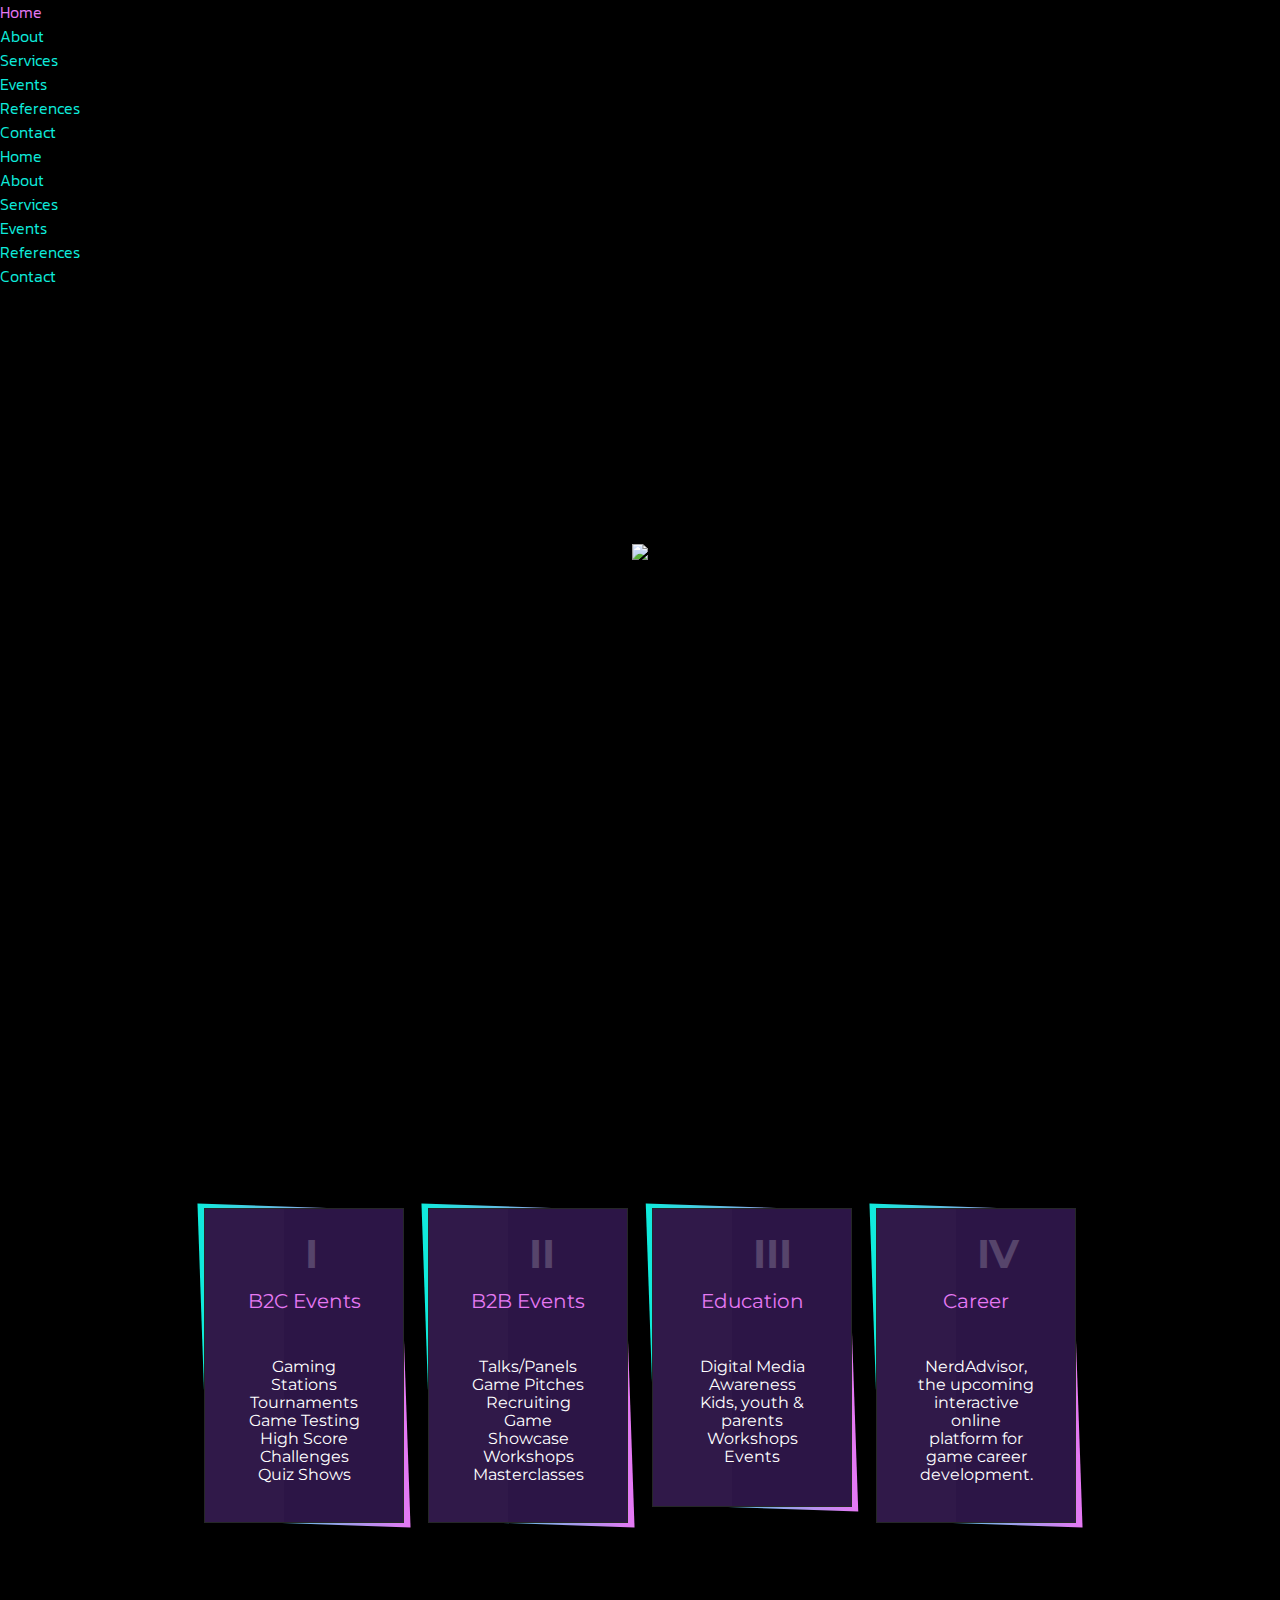
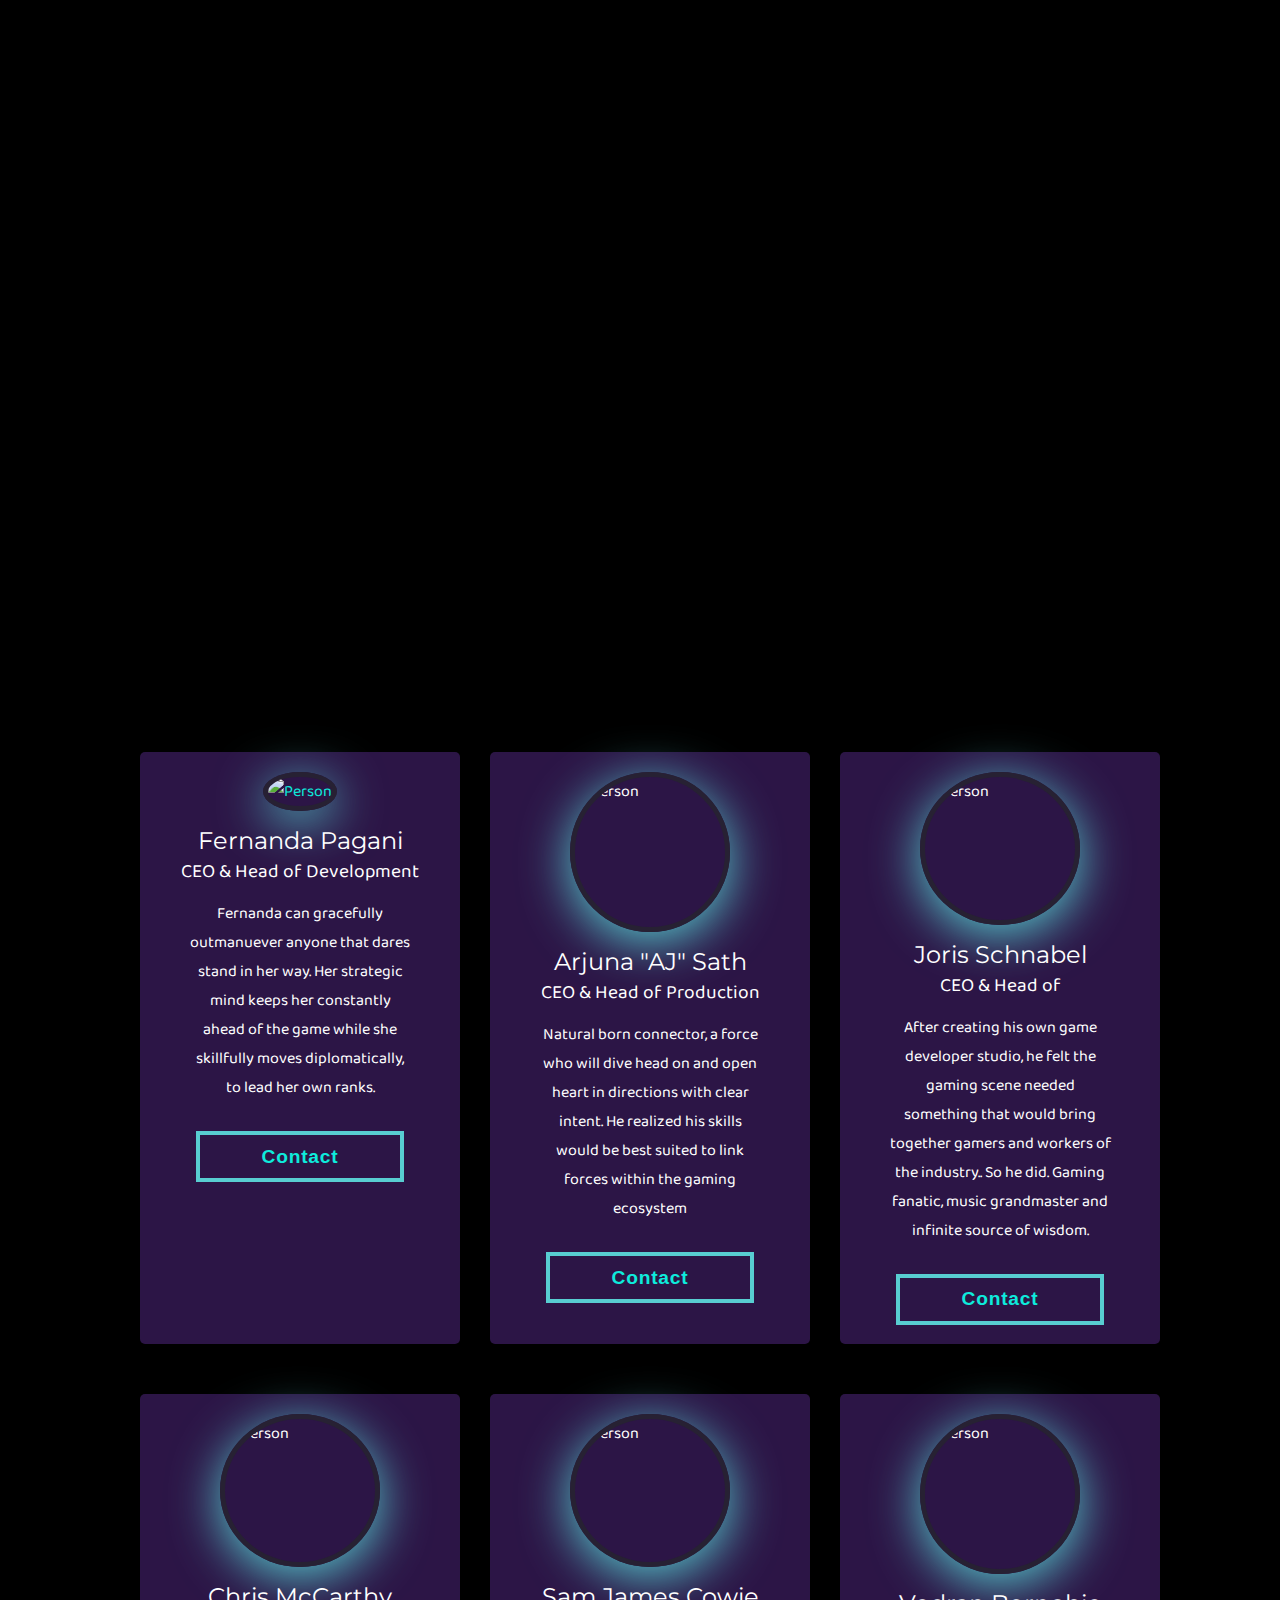
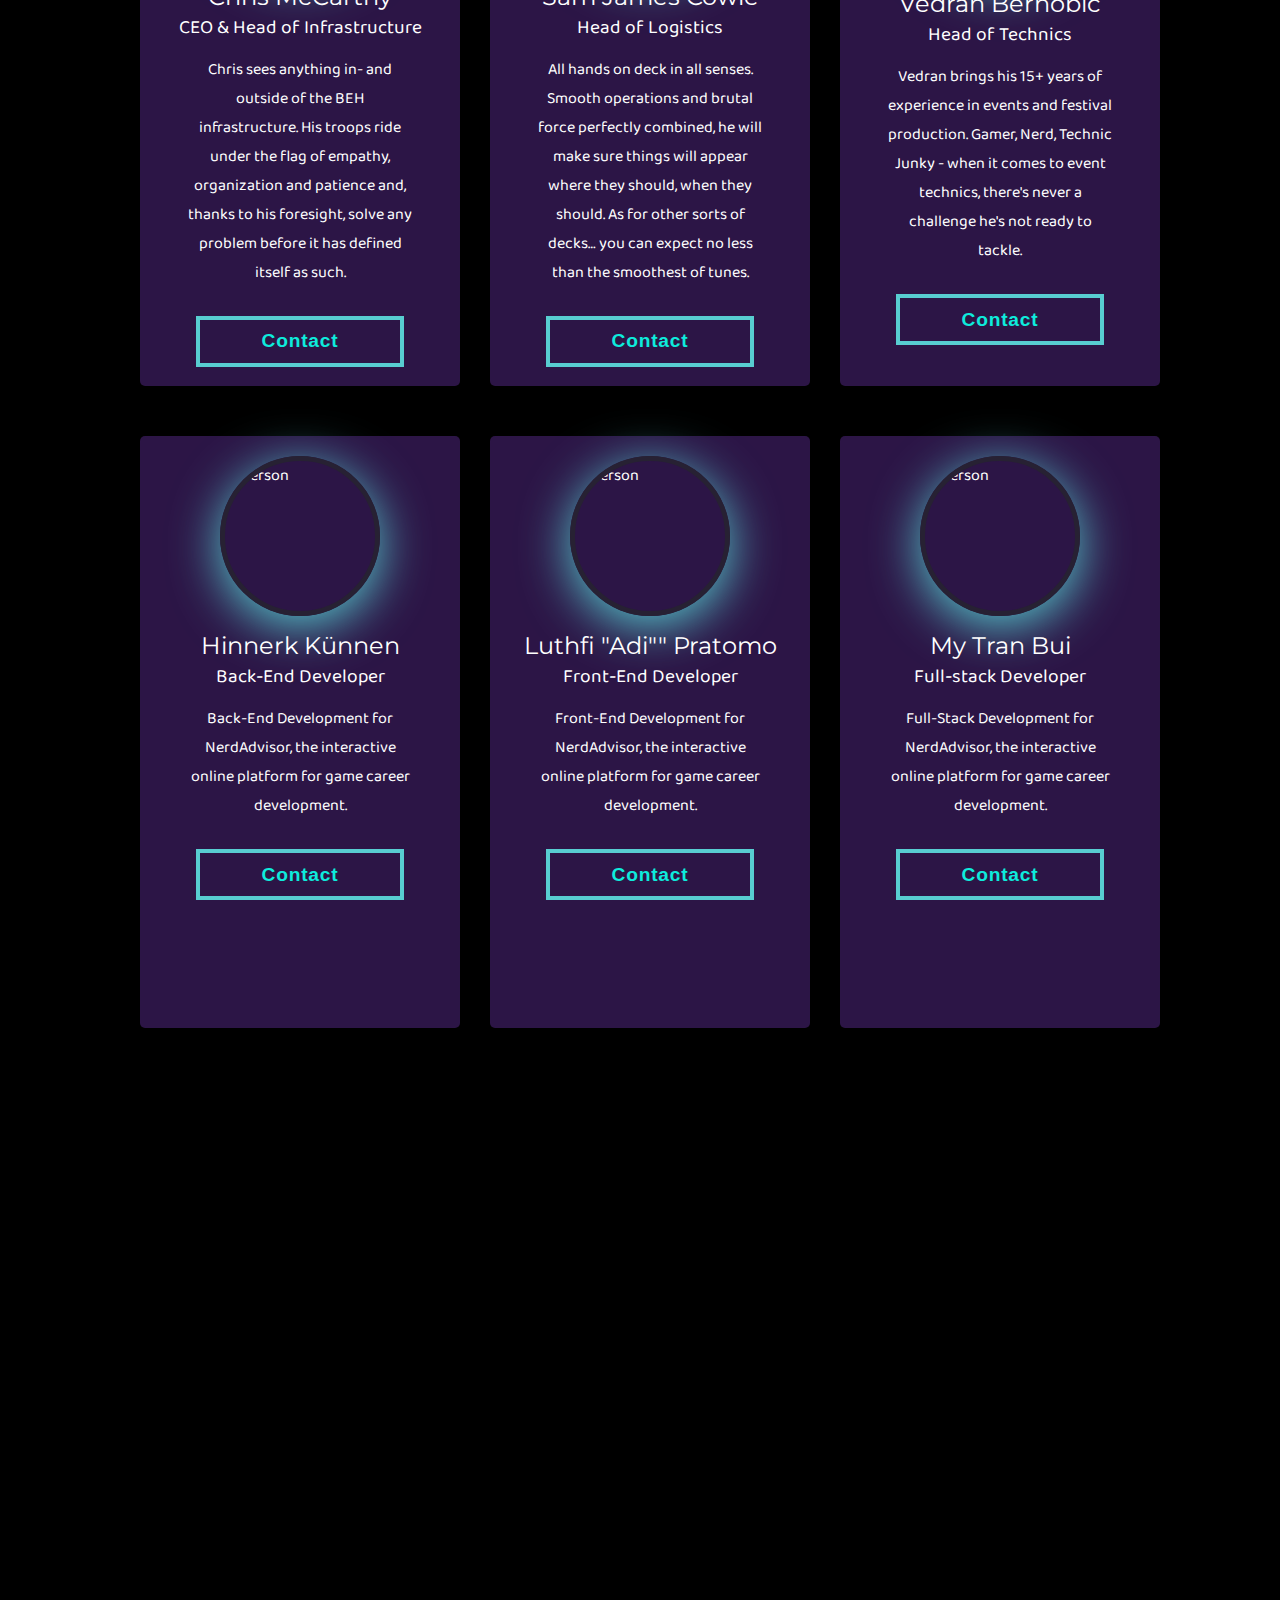
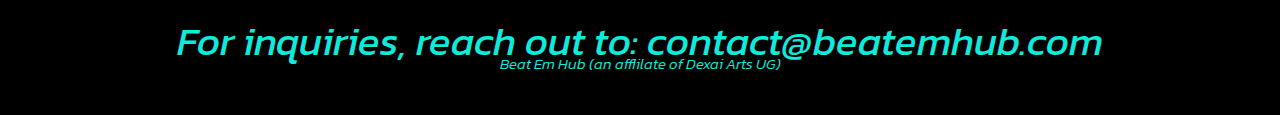
==== commit 3e99a2b9: "added other team descriptions" ====
--- a/aboutus.html
+++ b/aboutus.html
@@ -30,7 +30,7 @@
             <li><a href="services.html" onclick="slowScrollToElement('servicesarea')">Services</a></li>
             <li><a href="events.html" onclick="slowScrollToElement('events')">Events</a></li>
             <li><a href="references.html" onclick="slowScrollToElement('clientarea')">References</a></li>
-            <li><a href="#contactarea" onclick="slowScrollToElement('contactarea')">Contact</a></li>
+            <li><a href="contact.html" onclick="slowScrollToElement('contactarea')">Contact</a></li>
           </ul>
         </nav>
         <div class ="mobile-nav">
@@ -44,7 +44,7 @@
               <li><a href="#servicesarea" onclick="slowScrollToElement('servicesarea')">Services</a></li>
               <li><a href="#events" onclick="slowScrollToElement('events')">Events</a></li>
               <li><a href="#clientarea" onclick="slowScrollToElement('clientarea')">References</a></li>
-              <li><a href="#contactarea" onclick="slowScrollToElement('contactarea')">Contact</a></li>
+              <li><a href="contact.html" onclick="slowScrollToElement('contactarea')">Contact</a></li>
             </ul>
           </div>
         </div>
@@ -221,8 +221,7 @@
             CEO & Head of Infrastructure
           </div>
           <div class="grid-container2">
-            Communications, Visual Designer, Technical & Infrastructure Management, Front-end Developer
-          </div>
+            Chris sees anything in- and outside of the BEH infrastructure. His troops ride under the flag of empathy, organization and patience and, thanks to his foresight, solve any problem before it has defined itself as such.</div>
           <a href="https://www.linkedin.com/in/christopher-mccarthy/"><button class="btn draw-border">Contact</button></a>
         </div>
 
@@ -233,7 +232,7 @@
             Head of Logistics
           </div>
           <div class="grid-container2">
-            Operations, Venue Communications, Event Coordinator, Task Management
+            All hands on deck in all senses. Smooth operations and brutal force perfectly combined, he will make sure things will appear where they should, when they should. As for other sorts of decks… you can expect no less than the smoothest of tunes.
           </div>
           <a href="https://www.linkedin.com/in/joris-schnabel-8b084b210/"><button class="btn draw-border">Contact</button></a>
         </div>
@@ -245,7 +244,7 @@
             Head of Technics
           </div>
           <div class="grid-container2">
-            15+ Years Experience in Event & Festival Production. Event Technician, Infrastructure & Management.
+            Vedran brings his 15+ years of experience in events and festival production. Gamer, Nerd, Technic Junky - when it comes to event technics, there's never a challenge he's not ready to tackle.
           </div>
           <a href="https://www.linkedin.com/in/joris-schnabel-8b084b210/"><button class="btn draw-border">Contact</button></a>
         </div>
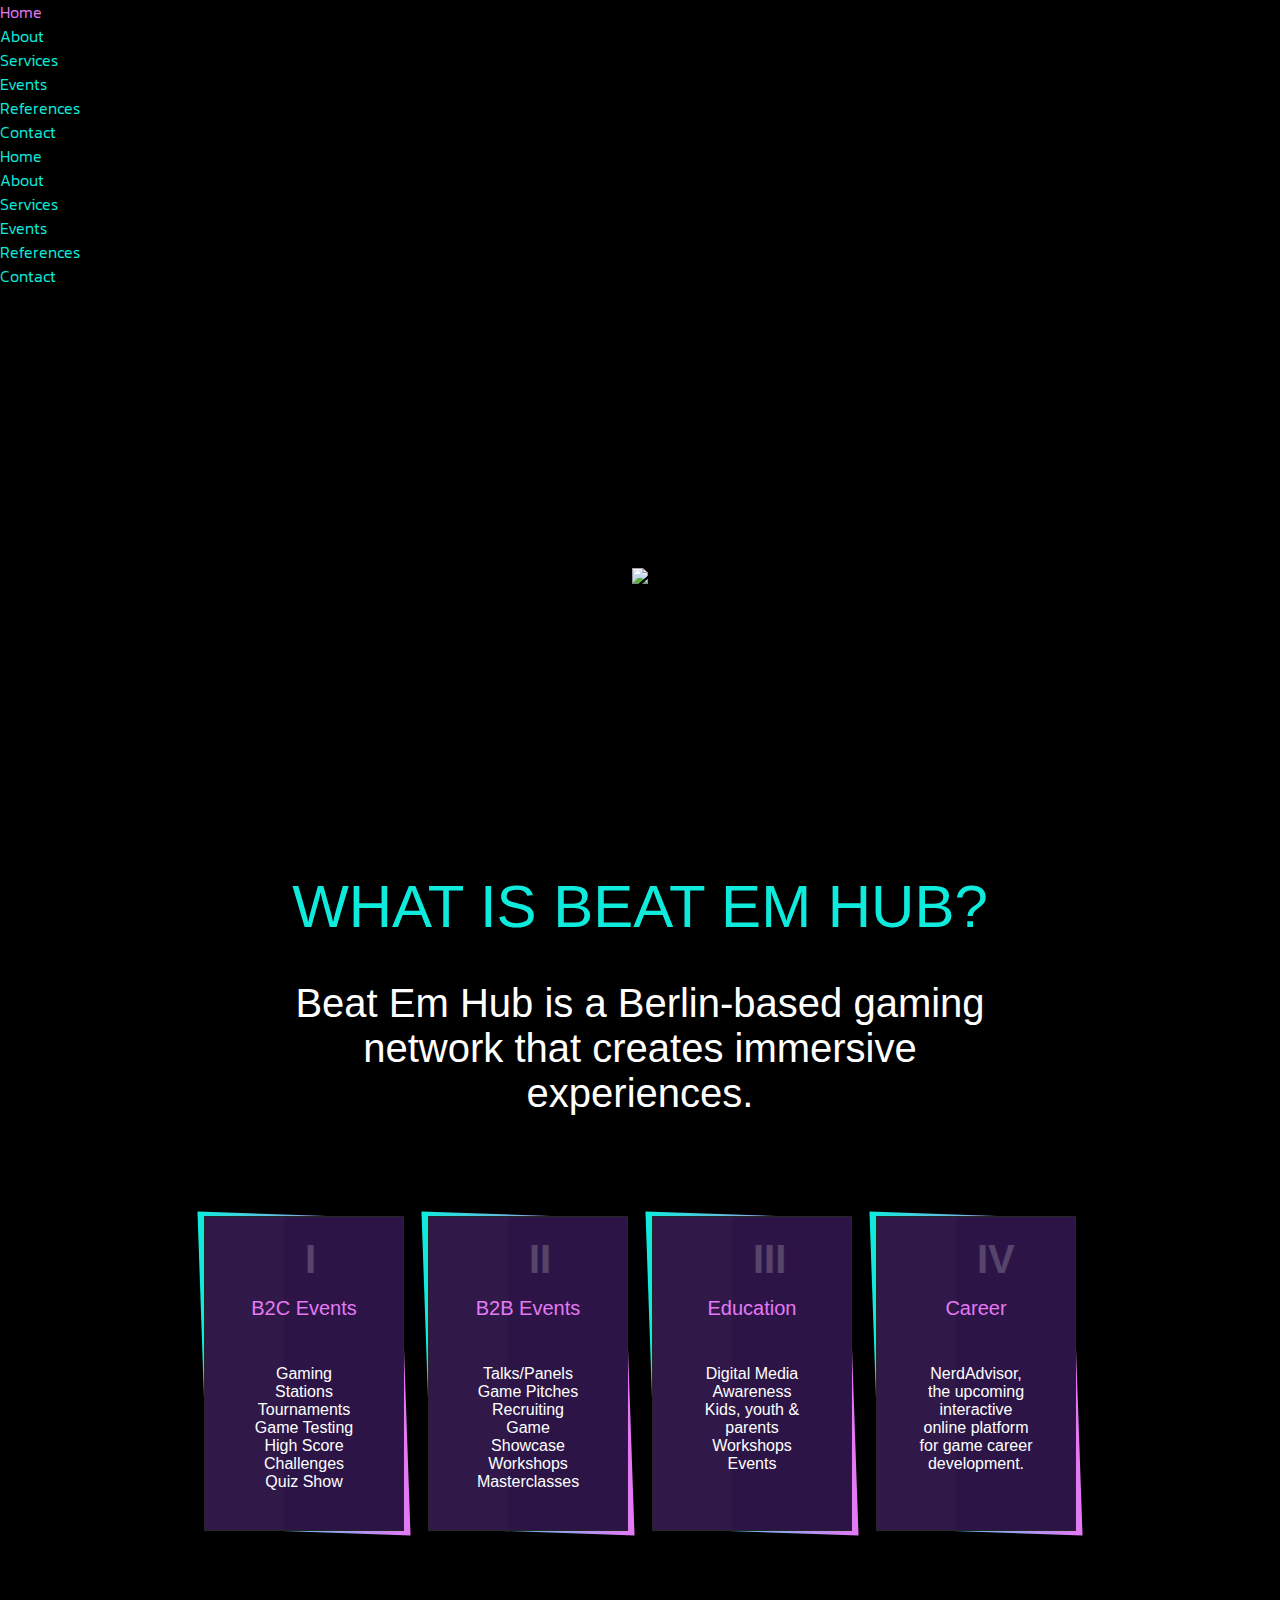
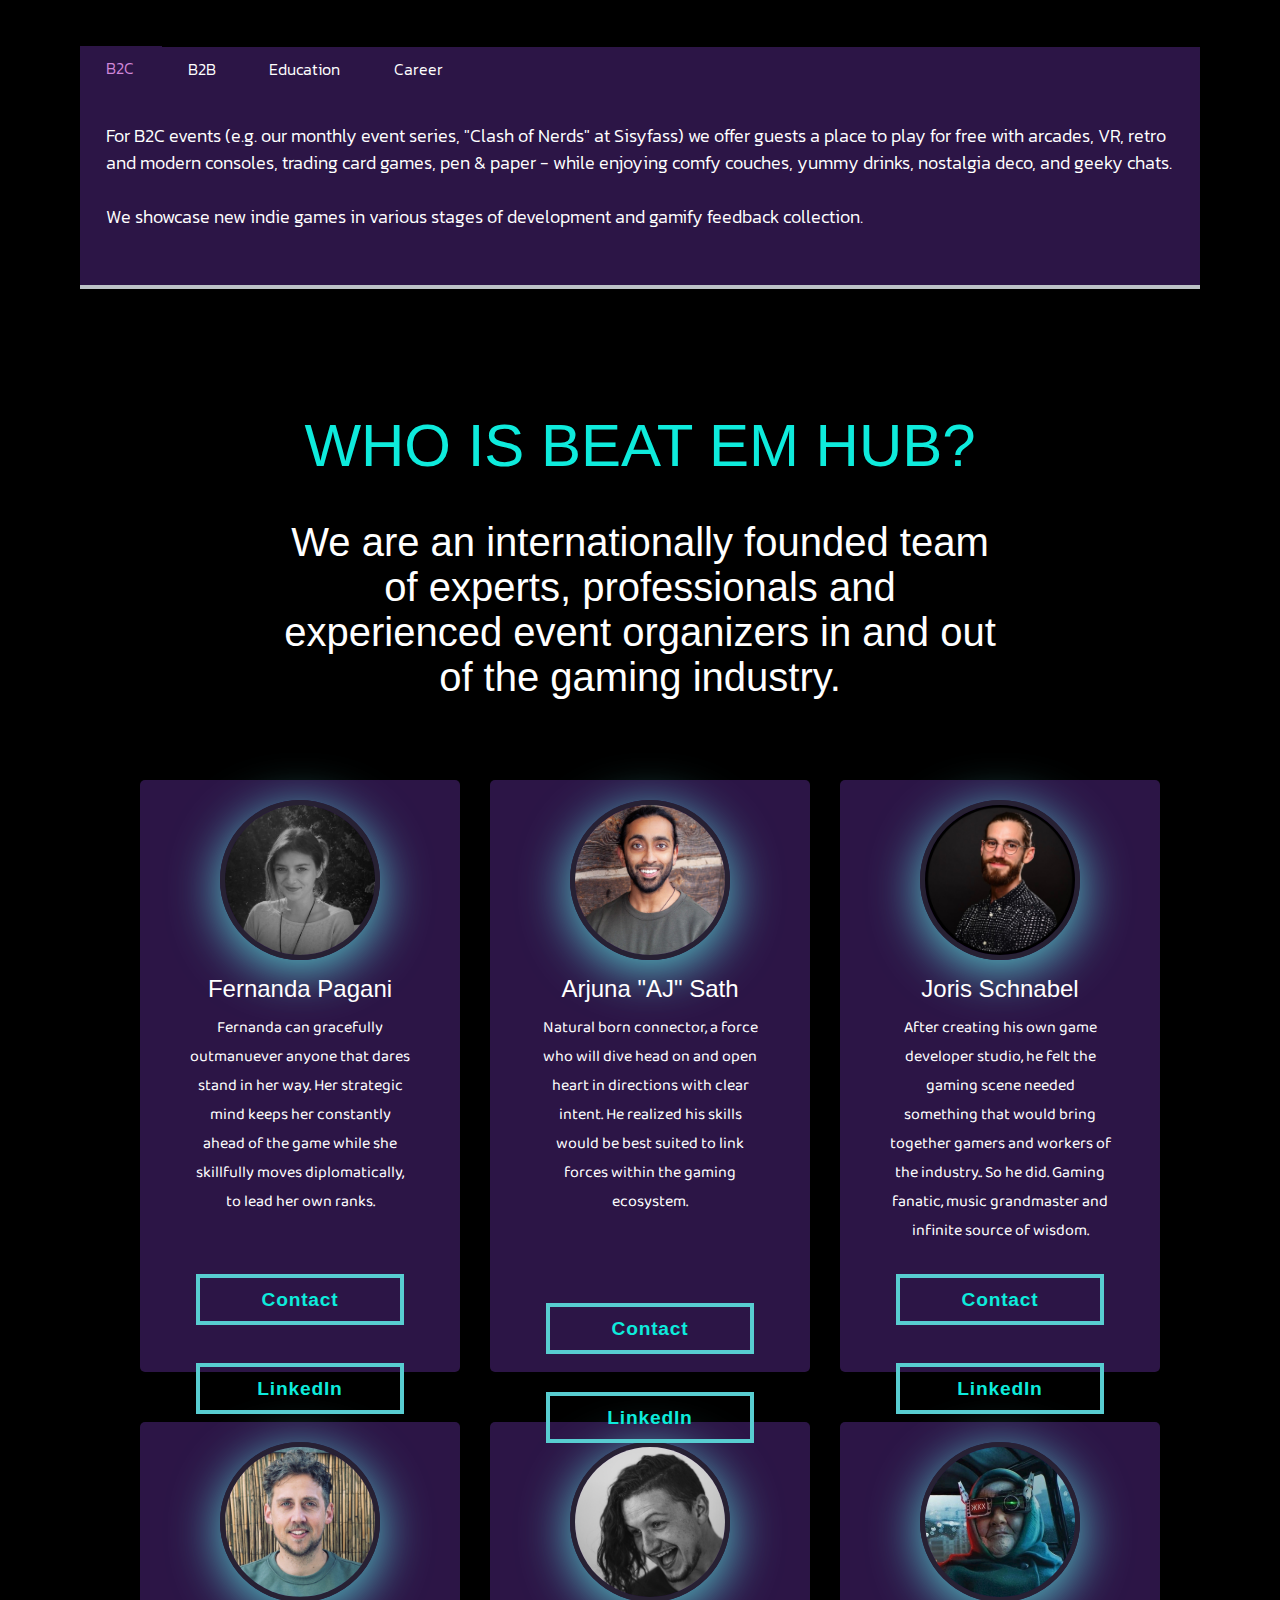
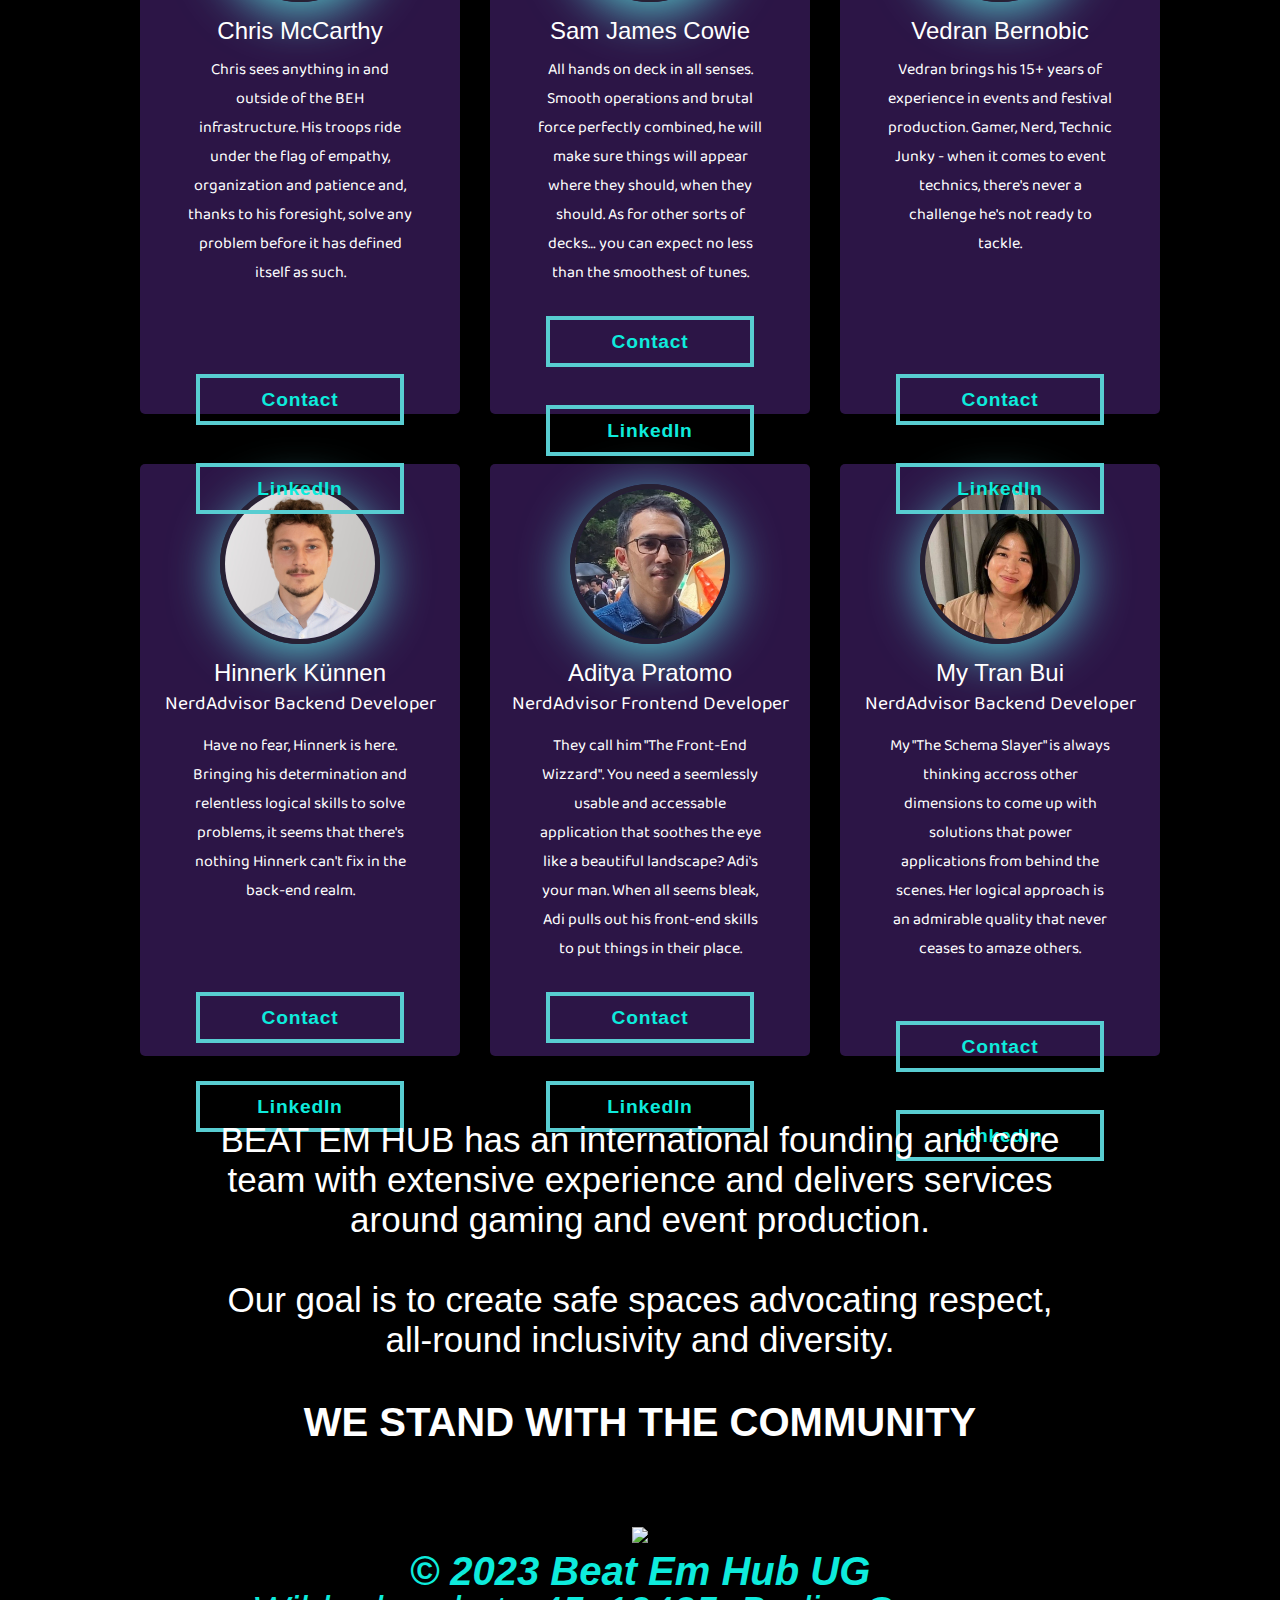
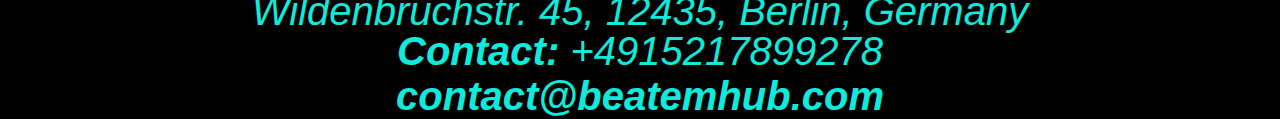
==== commit f81fa960: "Merge pull request #319 from BirdBoxCode/general-updates" ====
--- a/aboutus.html
+++ b/aboutus.html
@@ -4,33 +4,26 @@
     <meta charset="UTF-8"/>
     <meta http-equiv="X-UA-Compatible" content="IE=edge"/>
     <meta name="viewport" content="width=device-width, initial-scale=1.0">
-    <meta name="twitter:card" content="summary">
-    <link rel = "shortcut icon" type = "image/jpg" href = "https://github.com/ThiefinaboX/beatemhub/blob/main/docs/favicon.png?raw=true">
+    <link rel="icon" type="image/beh-icon" href="/docs/favicon.ico">
     <link rel="stylesheet" href="https://use.fontawesome.com/releases/v6.1.2/css/all.css">
     <link rel="stylesheet" href="style.css" />
-    <link rel="preconnect" href="https://fonts.googleapis.com">
-    <link rel="preconnect" href="https://fonts.gstatic.com" crossorigin>
-    <link href="https://fonts.googleapis.com/css2?family=Kanit:wght@200;300;500;600&family=Montserrat+Alternates:wght@200&family=Montserrat:wght@300;600&display=swap" rel="stylesheet">
+    <link href="https://fonts.googleapis.com/css2?family=Kanit:wght@300&family=Orbitron:wght@400;600;700&family=Prompt:wght@100;300;400;500;600&display=swap" rel="stylesheet">
     <link href="https://unpkg.com/aos@2.3.1/dist/aos.css" rel="stylesheet">
     <script src="https://unpkg.com/aos@2.3.1/dist/aos.js"></script>
-    <script src="https://kit.fontawesome.com/f1eb067cf6.js" crossorigin="anonymous"></script>
-    <title>Beat 'Em Hub</title>
+    <title>Beat Em Hub</title>
     <meta name="description" content= "Berlin based gaming network and gaming event organiser">
-<!-- test -->
   </head>
-
   <body>
     <div class="boxed-wrapper">
       <header>
         <nav class ="beh-nav">
-          <a id="home"></a>
           <ul>
             <li><a href="index.html" onclick="slowScrollToElement('home')">Home</a></li>
-            <li><a href="aboutus.html" onclick="slowScrollToElement('aboutarea')">About</a></li>
+            <li><a href="#aboutarea" onclick="slowScrollToElement('aboutarea')">About</a></li>
             <li><a href="services.html" onclick="slowScrollToElement('servicesarea')">Services</a></li>
             <li><a href="events.html" onclick="slowScrollToElement('events')">Events</a></li>
             <li><a href="references.html" onclick="slowScrollToElement('clientarea')">References</a></li>
-            <li><a href="contact.html" onclick="slowScrollToElement('contactarea')">Contact</a></li>
+            <li><a href="#contactarea" onclick="slowScrollToElement('contactarea')">Contact</a></li>
           </ul>
         </nav>
         <div class ="mobile-nav">
@@ -39,12 +32,12 @@
             <div class="bar2"></div>
             <div class="bar3"></div>
             <ul class="mobile-menu">
-              <li><a href="#home" onclick="slowScrollToElement('home')">Home</a></li>
+              <li><a href="index.html">Home</a></li>
               <li><a href="#aboutarea" onclick="slowScrollToElement('aboutarea')">About</a></li>
-              <li><a href="#servicesarea" onclick="slowScrollToElement('servicesarea')">Services</a></li>
-              <li><a href="#events" onclick="slowScrollToElement('events')">Events</a></li>
-              <li><a href="#clientarea" onclick="slowScrollToElement('clientarea')">References</a></li>
-              <li><a href="contact.html" onclick="slowScrollToElement('contactarea')">Contact</a></li>
+              <li><a href="services.html" onclick="slowScrollToElement('servicesarea')">Services</a></li>
+              <li><a href="events.html" onclick="slowScrollToElement('events')">Events</a></li>
+              <li><a href="references.html" onclick="slowScrollToElement('clientarea')">References</a></li>
+              <li><a href="#contact" onclick="slowScrollToElement('contactarea')">Contact</a></li>
             </ul>
           </div>
         </div>
@@ -62,6 +55,11 @@
               </a>
             </li>
             <li>
+              <a href="https://twitter.com/beatemhub" target="_blank">
+                <i class="fa-brands fa-twitter"></i>
+              </a>
+            </li>
+            <li>
               <a href="https://www.facebook.com/BeatEmHub" target="_blank">
                 <i class="fab fa-facebook-f"></i>
               </a>
@@ -77,62 +75,55 @@
               </a>
             </li>
           </ul>
+        </div>
       </header>
     </div>
     <!-- ************END OF HEADER*********** -->
+    <a id="aboutarea"></a>
+
     <div class="about-wrapper">
       <div class="about-banner">
         <div class="about-title">
-          <img id="about-img" src ="https://res.cloudinary.com/depkh8amy/image/upload/v1677274392/Beat%20Em%20Hub/gamer_frslo5.png">
-        </div>
-      </div>
-
-      <div class = "container" data-aos="fade-right"
-      data-aos-offset="500"
-      data-aos-easing="ease-in-sine">
-        <div class="text-wrapper" >
+          <img id="about-img" src ="https://res.cloudinary.com/depkh8amy/image/upload/v1683559056/Beat%20Em%20Hub/inspire_txjfdb.png">
+        </div>
+      </div>
+
+      <div class = "container">
+        <div class="text-wrapper">
           <h1>What is Beat Em Hub?</h1>
-          <h2>Beat Em Hub is a Berlin-based gaming agency that creates immersive experiences.</h2>
-        </div>
-      </div>
-
-    <!-- 4 Pillar Cards -->
+          <h2 style="padding-top: 40px; font-weight: 400;">Beat Em Hub is a Berlin-based gaming network that creates immersive experiences.</h2>
+        </div>
+      </div>
+
+      <!-- 4 Pillar Cards -->
 
       <ul class="tilesWrap">
         <li>
           <h2>I</h2>
           <h3>B2C Events</h3>
-          <p>
-            Gaming Stations<br>Tournaments <br>Game Testing <br>High Score Challenges <br>Quiz Shows
-          </p>
+          <p>Gaming Stations<br>Tournaments <br>Game Testing <br>High Score Challenges <br>Quiz Show<br><br></p>
         </li>
         <li>
           <h2>II</h2>
           <h3>B2B Events</h3>
-          <p>
-            Talks/Panels<br>Game Pitches <br>Recruiting <br>Game Showcase <br>Workshops <br> Masterclasses
-          </p>
+          <p>Talks/Panels<br>Game Pitches <br>Recruiting <br>Game Showcase <br>Workshops <br> Masterclasses<br><br></p>
         </li>
         <li>
           <h2>III</h2>
           <h3>Education</h3>
-          <p>
-           Digital Media Awareness <br> Kids, youth & parents <br> Workshops <br> Events
-          </p>
+          <p>Digital Media Awareness <br> Kids, youth & parents <br> Workshops <br> Events
+            <br><br></p>
         </li>
         <li>
           <h2>IV</h2>
           <h3>Career</h3>
-          <p>
-            NerdAdvisor, the upcoming interactive online platform for game career development.
-          </p>
-          <!-- <button>Read more</button> -->
+            <p>NerdAdvisor, the upcoming interactive online platform for game career development.<br><br></p>
         </li>
       </ul>
       <br>
       <br>
 
-      <div class="wrapper2" data-aos="flip-right">
+      <div class="wrapper2">
         <div class="tabs">
           <div class="tab">
             <input type="radio" name="css-tabs" id="tab-1" checked class="tab-switch">
@@ -169,124 +160,149 @@
         </div>
       </div> -->
 
-      <div class = "container" data-aos="fade-right">
+      <div class = "container">
         <div class="text-wrapper" >
-          <h1>Who is Beat Em Hub?</h1>
-          <h2>We are an internationally founded team of experts, professionals and experienced event organizers in and out of the gaming industry.</h2>
+          <h1 style="padding-top: 40px">Who is Beat Em Hub?</h1>
+          <h2 style="padding-top: 40px; font-weight: 400;">We are an internationally founded team of experts, professionals and experienced event organizers in and out of the gaming industry.</h2>
         </div>
       </div>
 
       <!-- Profile Cards -->
       <div class="container3">
         <div class="card">
-          <a href="https://www.linkedin.com/in/fernanda-greta-pagani-3a729517b/"><img src="https://media.licdn.com/dms/image/C4E03AQFG9eTh5479Tg/profile-displayphoto-shrink_800_800/0/1600786130117?e=1682553600&v=beta&t=oJ-YH5CaXWNPUPSzxK1KsRTr89vJ55C_1StdajnCApE" alt="Person" class="card__image"></a>
+          <img src="../docs/ferni_img.jpeg" alt="Person" class="card__image">
           <p class="card__name">Fernanda Pagani</p>
-          <div class="grid-container">
-            CEO & Head of Development
-          </div>
-          <div class="grid-container2">
-            Fernanda can gracefully outmanuever anyone that dares stand in her way. Her strategic mind keeps her constantly ahead of the game while she skillfully moves diplomatically, to lead her own ranks.
-          </div>
-          <a href="https://www.linkedin.com/in/fernanda-greta-pagani-3a729517b/"><button class="btn draw-border">Contact</button></a>
-        </div>
-
-        <div class="card">
-          <img src="https://media.licdn.com/dms/image/C5603AQHdOAqNKUxK3g/profile-displayphoto-shrink_800_800/0/1606993577022?e=1680134400&v=beta&t=7ivlLKEfTnd1SWMiK7a7rP49HzK6RXRmgN_hsGjtZ9E" alt="Person" class="card__image">
+          <!-- <div class="grid-container">
+          Head of Development
+          </div> -->
+          <div class="grid-container2">
+            <p3>Fernanda can gracefully outmanuever anyone that dares stand in her way. Her strategic mind keeps her constantly ahead of the game while she skillfully moves diplomatically, to lead her own ranks.
+              <br><br></p3>
+          </div>
+          <a href="mailto:fernanda@beatemhub.com" target="_blank"><button class="btn draw-border">Contact</button></a>
+          <a href="https://www.linkedin.com/in/fernanda-g-pagani-3a729517b/" target="_blank"><button class="btn draw-border">LinkedIn</button></a>
+        </div>
+
+        <div class="card">
+          <img src="../docs/aj_img.jpeg" alt="Person" class="card__image">
           <p class="card__name">Arjuna "AJ" Sath</p>
-          <div class="grid-container">
-              CEO & Head of Production
-          </div>
-          <div class="grid-container2">
-            Natural born connector, a force who will dive head on and open heart in directions with clear intent. He realized his skills would be best suited to link forces within the gaming ecosystem
+          <!-- <div class="grid-container">
+          Head of Production
+          </div> -->
+          <div class="grid-container2">
+           <p3>Natural born connector, a force who will dive head on and open heart in directions with clear intent. He realized his skills would be best suited to link forces within the gaming ecosystem.
+            <br><br><br></p3>
            </div>
-           <a href="https://www.linkedin.com/in/ajsath/"><button class="btn draw-border">Contact</button></a>
-        </div>
-
-        <div class="card">
-          <img src="https://media.licdn.com/dms/image/C4D03AQFdu33QoDJRvA/profile-displayphoto-shrink_800_800/0/1619361646123?e=1682553600&v=beta&t=Jm7KfiOL8X8msT6i4PU9UZVm917Ljh_U36P6v9d9_-0" alt="Person" class="card__image">
+           <a href="mailto:aj@beatemhub.com" target="_blank"><button class="btn draw-border">Contact</button></a>
+           <a href="https://www.linkedin.com/in/ajsath/" target="_blank"><button class="btn draw-border">LinkedIn</button></a>
+        </div>
+
+        <div class="card">
+          <img src="../docs/joris_img.jpeg" alt="Person" class="card__image">
           <p class="card__name">Joris Schnabel</p>
-          <div class="grid-container">
-            CEO & Head of
-          </div>
-          <div class="grid-container2">
-            After creating his own game developer studio, he felt the gaming scene needed something that would bring together gamers and workers of the industry.. So he did. Gaming fanatic, music grandmaster and infinite source of wisdom.
-          </div>
-          <a href="https://www.linkedin.com/in/joris-schnabel-8b084b210/"><button class="btn draw-border">Contact</button></a>
-        </div>
-
-        <div class="card">
-          <img src="https://media.licdn.com/dms/image/C4D03AQER0wOQeohcrA/profile-displayphoto-shrink_800_800/0/1652430649078?e=1682553600&v=beta&t=1eUf1w8jjnWUHR_PoOgeryI2XBmgjd1hpHyhbONmcKM" alt="Person" class="card__image">
+          <!-- <div class="grid-container">
+          Head of Operations
+          </div> -->
+          <div class="grid-container2">
+          <p3>After creating his own game developer studio, he felt the gaming scene needed something that would bring together gamers and workers of the industry.. So he did. Gaming fanatic, music grandmaster and infinite source of wisdom.</p3>
+          </div>
+          <a href="mailto:joris@beatemhub.com" target="_blank"><button class="btn draw-border">Contact</button></a>
+          <a href="https://www.linkedin.com/in/joris-schnabel-8b084b210/" target="_blank"><button class="btn draw-border">LinkedIn</button></a>
+        </div>
+
+        <div class="card">
+          <img src="../docs/chris_img.jpeg" alt="Person" class="card__image">
           <p class="card__name">Chris McCarthy</p>
-          <div class="grid-container">
-            CEO & Head of Infrastructure
-          </div>
-          <div class="grid-container2">
-            Chris sees anything in- and outside of the BEH infrastructure. His troops ride under the flag of empathy, organization and patience and, thanks to his foresight, solve any problem before it has defined itself as such.</div>
-          <a href="https://www.linkedin.com/in/christopher-mccarthy/"><button class="btn draw-border">Contact</button></a>
-        </div>
-
-        <div class="card">
-          <img src="https://media.licdn.com/dms/image/C4D03AQFW6hfByWcOhg/profile-displayphoto-shrink_800_800/0/1652347463064?e=1680134400&v=beta&t=JndWiWWeSSgaKf1N6ZxdYnzoL9F7vBrK2XHSWNeQE-c" alt="Person" class="card__image">
+          <!-- <div class="grid-container">
+          Head of Technical
+          </div> -->
+          <div class="grid-container2">
+            <p3>Chris sees anything in and outside of the BEH infrastructure. His troops ride under the flag of empathy, organization and patience and, thanks to his foresight, solve any problem before it has defined itself as such.<br><br><br></p3>
+          </div>
+          <a href="mailto:chris@beatemhub.com" target="_blank"><button class="btn draw-border">Contact</button></a>
+          <a href="https://www.linkedin.com/in/christopher-mccarthy/" target="_blank"><button class="btn draw-border">LinkedIn</button></a>
+        </div>
+
+        <div class="card">
+          <img src="../docs/sam_img.jpeg" alt="Person" class="card__image">
           <p class="card__name">Sam James Cowie</p>
-          <div class="grid-container">
-            Head of Logistics
-          </div>
-          <div class="grid-container2">
-            All hands on deck in all senses. Smooth operations and brutal force perfectly combined, he will make sure things will appear where they should, when they should. As for other sorts of decks… you can expect no less than the smoothest of tunes.
-          </div>
-          <a href="https://www.linkedin.com/in/joris-schnabel-8b084b210/"><button class="btn draw-border">Contact</button></a>
-        </div>
-
-        <div class="card">
-          <img src="https://media.licdn.com/dms/image/D5603AQFQRfx6Xy2CVA/profile-displayphoto-shrink_800_800/0/1665684600947?e=1680134400&v=beta&t=vk2GejS3uraxDD_FFG7WqRbkrqUtBXe6xyvFdJQwxcE" alt="Person" class="card__image">
+          <!-- <div class="grid-container">
+            Head of Logistics & Business Development
+          </div> -->
+          <div class="grid-container2">
+            <p3>All hands on deck in all senses. Smooth operations and brutal force perfectly combined, he will make sure things will appear where they should, when they should. As for other sorts of decks… you can expect no less than the smoothest of tunes.</p3><br>
+          </div>
+          <a href="mailto:sam@beatemhub.com" target="_blank"><button class="btn draw-border">Contact</button></a>
+          <a href="https://www.linkedin.com/in/samuel-james-cowie-fletcher-37287316/" target="_blank"><button class="btn draw-border">LinkedIn</button></a>
+        </div>
+
+        <div class="card">
+          <img src="../docs/vedran_img.jpeg" alt="Person" class="card__image">
           <p class="card__name">Vedran Bernobic</p>
-          <div class="grid-container">
+          <!-- <div class="grid-container">
             Head of Technics
-          </div>
-          <div class="grid-container2">
-            Vedran brings his 15+ years of experience in events and festival production. Gamer, Nerd, Technic Junky - when it comes to event technics, there's never a challenge he's not ready to tackle.
-          </div>
-          <a href="https://www.linkedin.com/in/joris-schnabel-8b084b210/"><button class="btn draw-border">Contact</button></a>
-        </div>
-
-        <div class="card">
-          <img src="https://media.licdn.com/dms/image/C4E03AQGwqGhkwmof1Q/profile-displayphoto-shrink_400_400/0/1598379060043?e=1680739200&v=beta&t=hxUObl4OY7Hk3v_XM2v_AhhpX9lAk6EnPFLZ4cGfeTM" alt="Person" class="card__image">
+          </div> -->
+          <div class="grid-container2">
+          <p3>Vedran brings his 15+ years of experience in events and festival production. Gamer, Nerd, Technic Junky - when it comes to event technics, there's never a challenge he's not ready to tackle.
+            <br><br><br><br></p3>
+          </div>
+          <a href="mailto:vedran@beatemhub.com" target="_blank"><button class="btn draw-border">Contact</button></a>
+          <a href="https://www.linkedin.com/in/vedran-haz-4a6824253/" target="_blank"><button class="btn draw-border">LinkedIn</button></a>
+        </div>
+
+        <!-- <div class="card">
+          <img src="../docs/vedran_img.jpeg" alt="Person" class="card__image">
+          <p class="card__name">Alex Mejda</p>
+          <div class="grid-container2">
+          <p3>Vedran brings his 15+ years of experience in events and festival production. Gamer, Nerd, Technic Junky - when it comes to event technics, there's never a challenge he's not ready to tackle.
+            <br><br><br><br></p3>
+          </div>
+          <a href="mailto:vedran@beatemhub.com" target="_blank"><button class="btn draw-border">Contact</button></a>
+          <a href="https://www.linkedin.com/in/vedran-haz-4a6824253/" target="_blank"><button class="btn draw-border">LinkedIn</button></a>
+        </div> -->
+
+        <div class="card">
+          <img src="../docs/hinnerk_img.jpeg" alt="Person" class="card__image">
           <p class="card__name">Hinnerk Künnen</p>
           <div class="grid-container">
-            Back-End Developer
-          </div>
-          <div class="grid-container2">
-            Back-End Development for NerdAdvisor, the interactive online platform for game career development.
-          </div>
-          <a href="https://www.linkedin.com/in/joris-schnabel-8b084b210/"><button class="btn draw-border">Contact</button></a>
-        </div>
-
-        <div class="card">
-          <img src="https://media.licdn.com/dms/image/D4E35AQHfIb95U3vEBQ/profile-framedphoto-shrink_800_800/0/1671014598559?e=1677945600&v=beta&t=Z3VIibdNdEV2xkbvJAgdob00gpa329fHMzd4yFwGRnQ" alt="Person" class="card__image">
-          <p class="card__name">Luthfi "Adi"" Pratomo</p>
+            NerdAdvisor Backend Developer
+          </div>
+          <div class="grid-container2">
+            <p3>Have no fear, Hinnerk is here. Bringing his determination and relentless logical skills to solve problems, it seems that there's nothing Hinnerk can't fix in the back-end realm.
+            <br><br><br></p3>
+          </div>
+          <a href="mailto:hinnerk.kuennen@gmail.com" target="_blank"><button class="btn draw-border">Contact</button></a>
+          <a href="https://www.linkedin.com/in/hinnerkkuennen/" target="_blank"><button class="btn draw-border">LinkedIn</button></a>
+        </div>
+
+        <div class="card">
+          <img src="../docs/adi_img.jpeg" alt="Person" class="card__image">
+          <p class="card__name">Aditya Pratomo</p>
           <div class="grid-container">
-            Front-End Developer
-          </div>
-          <div class="grid-container2">
-            Front-End Development for NerdAdvisor, the interactive online platform for game career development.
-          </div>
-          <a href="https://www.linkedin.com/in/joris-schnabel-8b084b210/"><button class="btn draw-border">Contact</button></a>
-        </div>
-
-        <div class="card">
-          <img src="https://encrypted-tbn0.gstatic.com/images?q=tbn:ANd9GcTNk-NWvVg2Tv4fxVza-QZIMB2GXLWk7IA5qw&usqp=CAU" alt="Person" class="card__image">
+            NerdAdvisor Frontend Developer
+          </div>
+          <div class="grid-container2">
+            <p3>They call him "The Front-End Wizzard". You need a seemlessly usable and accessable application that soothes the eye like a beautiful landscape? Adi's your man. When all seems bleak, Adi pulls out his front-end skills to put things in their place.</p3>
+          </div>
+          <a href="mailto:lapratomo24@yahoo.com" target="_blank"><button class="btn draw-border">Contact</button></a>
+          <a href="https://www.linkedin.com/in/luthfipratomo/" target="_blank"><button class="btn draw-border">LinkedIn</button></a>
+        </div>
+
+        <div class="card">
+          <img src="../docs/my_img.jpeg" alt="Person" class="card__image">
           <p class="card__name">My Tran Bui</p>
           <div class="grid-container">
-            Full-stack Developer
-          </div>
-          <div class="grid-container2">
-            Full-Stack Development for NerdAdvisor, the interactive online platform for game career development.
-          </div>
-          <a href="https://www.linkedin.com/in/joris-schnabel-8b084b210/"><button class="btn draw-border">Contact</button></a>
-        </div>
-      </div>
-
-      <div class = "container" data-aos="flip-up">
+            NerdAdvisor Backend Developer
+          </div>
+          <div class="grid-container2">
+            <p3>My "The Schema Slayer" is always thinking accross other dimensions to come up with solutions that power applications from behind the scenes. Her logical approach is an admirable quality that never ceases to amaze others.<br><br></p3>
+          </div>
+          <a href="mailto:mytran.bui@hotmail.com" target="_blank"><button class="btn draw-border">Contact</button></a>
+          <a href="https://www.linkedin.com/in/my-tran-bui/" target="_blank"><button class="btn draw-border">LinkedIn</button></a>
+        </div>
+      </div>
+
+      <div class = "container">
         <div class="text-wrapper" >
         <br><p> BEAT EM HUB has an international founding and core team with extensive experience and delivers services around gaming and event production.
         <br><br>Our goal is to create safe spaces advocating respect, all-round inclusivity and diversity.
@@ -294,15 +310,24 @@
         <h2>WE STAND WITH THE COMMUNITY</h2>
         </div>
       </div>
-
+      <!-- footer -->
+      <a id="contactarea"></a>
       <footer class="center-footer">
-          <div id="email-contact">
-            <p class="email"><strong>For inquiries, reach out to: <a href = "mailto:contact@beatemhub.com">contact@beatemhub.com</a></strong></p>
-          </div>
-          <p2>Beat Em Hub (an afflilate of Dexai Arts UG)</p>
+        <div class="footer-container">
+          <div class="footer-left">
+            <!-- <div id="email-contact"> -->
+              <img src="https://res.cloudinary.com/depkh8amy/image/upload/v1678452868/Beat%20Em%20Hub/white_trans_hppvtu.png" style="width: 100px">
+              <p><strong>© 2023 Beat Em Hub UG</strong></p>
+              <p>Wildenbruchstr. 45, 12435, Berlin, Germany</p>
+              <p><strong>Contact: </strong>+4915217899278 <br><strong><a href = "mailto:contact@beatemhub.com">contact@beatemhub.com</a></strong></p>
+          </div>
+            <!-- </div> -->
+          </div>
+          <div class="footer-right">
+          </div>
+        </div>
       </footer>
     </div>
-
-    </body>
-  <script src="script.js"></script>
-  </html>
+    <script src="script.js"></script>
+  </body>
+</html>
--- a/style.css
+++ b/style.css
@@ -231,6 +231,11 @@
     .caption {
       font-size: 40px;
     }
+
+    #about-img {
+      width: 700px;
+    }
+
 }
 
     /* Hamburger Bar Media Query */
@@ -329,6 +334,10 @@
     left: 0;
     width: 100%;
     background-color: black;
+  }
+
+  #about-img {
+    width: 500px;
   }
 }
 
@@ -386,4 +395,8 @@
     background-attachment: scroll !important;
     background-size: cover;
 }
-}
+
+#about-img {
+  width: 300px;
+}
+}
